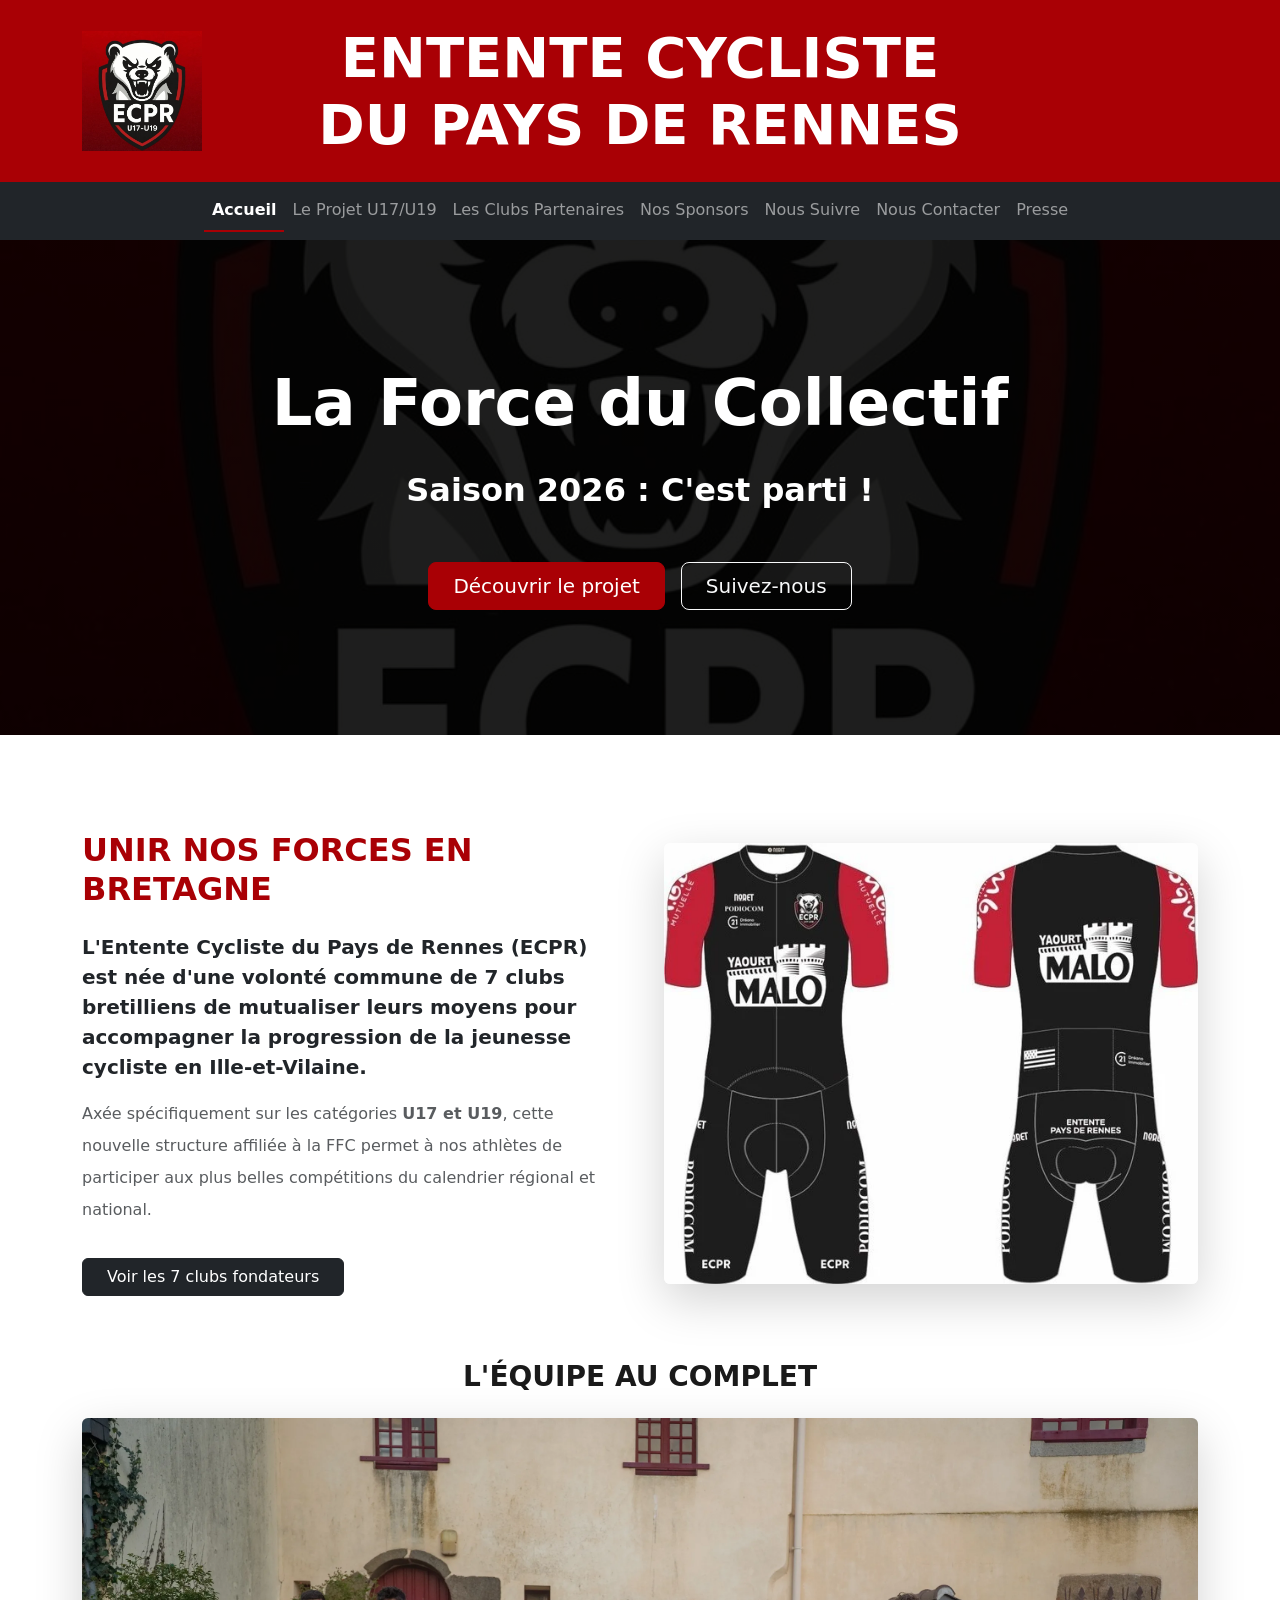
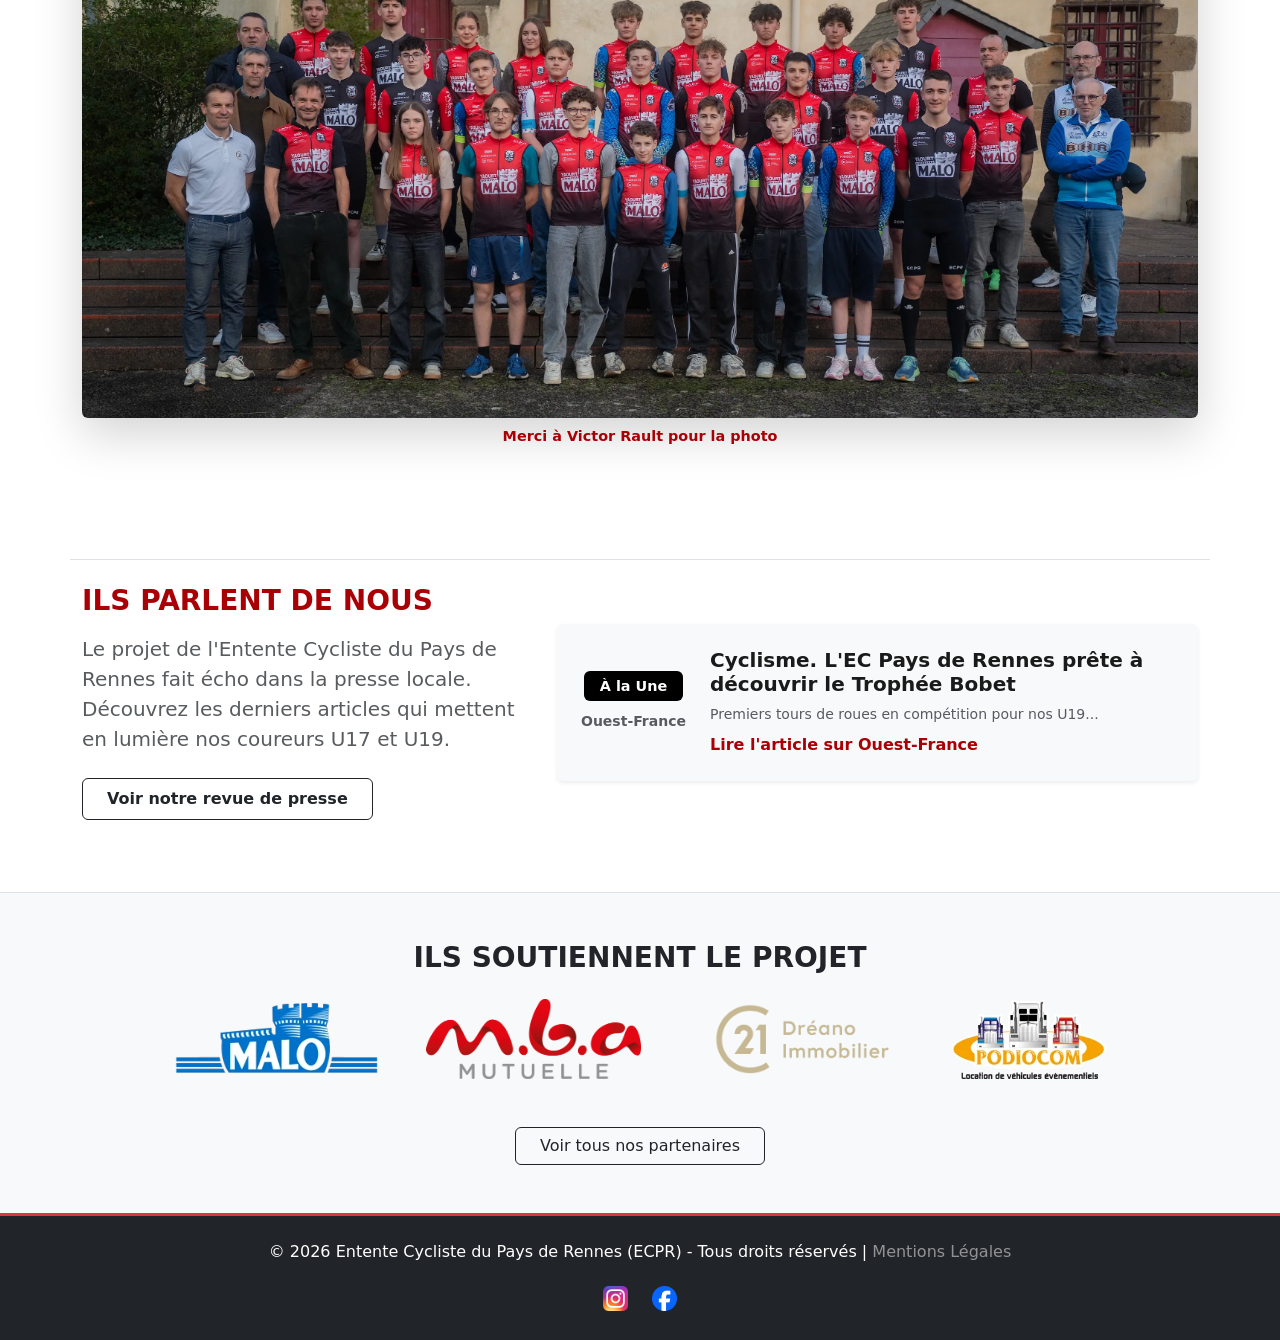
==== index.html @ f9a1a8a5 "Add files via upload" ====
<!DOCTYPE html>
<html lang="fr">
<head>
  <meta charset="UTF-8">
  <meta name="viewport" content="width=device-width, initial-scale=1.0">
  <meta name="description" content="Site officiel de l'Entente Cycliste du Pays de Rennes (ECPR). Découvrez notre projet sportif U17 et U19 réunissant 7 clubs d'Ille-et-Vilaine pour la compétition cycliste.">
  
  <meta property="og:title" content="ECPR - Entente Cycliste du Pays de Rennes">
  <meta property="og:description" content="Découvrez notre projet sportif U17 et U19 réunissant 7 clubs d'Ille-et-Vilaine pour la compétition cycliste au plus haut niveau.">
  <meta property="og:image" content="logos/logo_ecpr.webp">
  <meta property="og:url" content="https://jtilloy2.github.io/ecpr/">
  <meta property="og:type" content="website">

  <link rel="stylesheet" href="style.css">
  <title>ECPR - Entente Cycliste du Pays de Rennes</title>
  <link rel="icon" type="image/png" href="logos/logo_ecpr.webp">
  <link href="https://cdn.jsdelivr.net/npm/bootstrap@5.0.2/dist/css/bootstrap.min.css" rel="stylesheet">
  
  <style>
    .btn-danger { background-color: #a90005; border-color: #a90005; }
    .btn-danger:hover { background-color: #800004; border-color: #800004; }
    .text-ecpr-red { color: #a90005; }
    .hero-banner {
      background: linear-gradient(rgba(0, 0, 0, 0.7), rgba(0, 0, 0, 0.7)), url('logos/logo_ecpr.webp') center/cover no-repeat;
      background-color: #1a1a1a;
      padding: 120px 0;
    }
    .slogan-text { min-height: 40px; }
  </style>
</head>
<body>
  <header class="text-white p-4" style="background-color: #a90005;">
    <div class="d-flex justify-content-between align-items-center container">
      <div><img src="logos/logo_ecpr.webp" alt="Logo ECPR" style="height:120px;"></div>
      <div class="flex-grow-1 text-center">
        <h1 class="mb-0 display-4 fw-bold text-uppercase text-white">Entente Cycliste <br> du Pays de Rennes</h1>
      </div>
      <div style="width:120px;"></div>
    </div>
  </header>

  <nav class="navbar navbar-expand-lg navbar-dark bg-dark sticky-top">
    <div class="container">
      <button class="navbar-toggler" type="button" data-bs-toggle="collapse" data-bs-target="#navbarNav">
        <span class="navbar-toggler-icon"></span>
      </button>
      <div class="collapse navbar-collapse justify-content-center" id="navbarNav">
        <ul class="navbar-nav">
          <li class="nav-item"><a class="nav-link active" href="index.html">Accueil</a></li>
          <li class="nav-item"><a class="nav-link" href="projet.html">Le Projet U17/U19</a></li>
          <li class="nav-item"><a class="nav-link" href="clubs.html">Les Clubs Partenaires</a></li>
          <li class="nav-item"><a class="nav-link" href="nospartenaires.html">Nos Sponsors</a></li>
          <li class="nav-item"><a class="nav-link" href="noussuivre.html">Nous Suivre</a></li>
          <li class="nav-item"><a class="nav-link" href="nouscontacter.html">Nous Contacter</a></li>
          <li class="nav-item"><a class="nav-link" href="presse.html">Presse</a></li>
        </ul>
      </div>
    </div>
  </nav>

  <section class="hero-banner d-flex align-items-center justify-content-center text-center text-white">
    <div class="container">
      <h2 class="display-3 fw-bold mb-4">La Force du Collectif</h2>
      <p id="slogan" class="lead text-white fw-bold fs-2 slogan-text"></p>
      <div class="d-flex justify-content-center gap-3 mt-5 flex-wrap">
        <a href="projet.html" class="btn btn-danger btn-lg px-4 py-2">Découvrir le projet</a>
        <a href="noussuivre.html" class="btn btn-outline-light btn-lg px-4 py-2">Suivez-nous</a>
      </div>
    </div>
  </section>

  <section class="container my-5 bg-white py-5">
    <div class="row align-items-center g-5">
      <div class="col-md-6 px-4">
        <h2 class="mb-4 fw-bold text-uppercase" style="color: #a90005;">Unir nos forces en Bretagne</h2>
        <p class="lead text-dark fw-bold">
          L'Entente Cycliste du Pays de Rennes (ECPR) est née d'une volonté commune de 7 clubs bretilliens de mutualiser leurs moyens pour accompagner la progression de la jeunesse cycliste en Ille-et-Vilaine.
        </p>
        <p class="text-muted lh-lg">
          Axée spécifiquement sur les catégories <strong>U17 et U19</strong>, cette nouvelle structure affiliée à la FFC permet à nos athlètes de participer aux plus belles compétitions du calendrier régional et national.
        </p>
        <a href="clubs.html" class="btn btn-dark mt-3 px-4">Voir les 7 clubs fondateurs</a>
      </div>
      <div class="col-md-6 text-center">
        <img src="images/maillot_ecpr.webp" alt="Nouveau maillot cycliste ECPR 2026" class="img-fluid rounded shadow-lg" style="max-height: 450px;">
      </div>
    </div>

    <div class="row mt-5 pt-3">
      <div class="col-12 text-center">
        <h3 class="mb-4 fw-bold text-uppercase" style="color: #1a1a1a;">L'équipe au complet</h3>
        
        <img src="images/photo_equipe.webp" alt="Tous les coureurs de l'ECPR" class="img-fluid rounded shadow-lg" style="width: 100%; max-height: 600px; object-fit: cover; object-position: center top;">
        
        <p class="mt-2 text-muted" style="font-size: 0.9rem;">
          
          <a href="https://victorraultd0fb.myportfolio.com/" target="_blank" class="text-decoration-none fw-bold" style="color: #a90005;">
            Merci à Victor Rault pour la photo
          </a>
        </p>
      </div>
    </div>
  </section>

  <section class="container mb-5 py-4 border-top">
    <div class="row align-items-center g-4">
      
      <div class="col-md-5 text-center text-md-start">
        <h3 class="fw-bold text-uppercase mb-3" style="color: #a90005;">Ils parlent de nous</h3>
        <p class="lead text-muted mb-4">
          Le projet de l'Entente Cycliste du Pays de Rennes fait écho dans la presse locale. Découvrez les derniers articles qui mettent en lumière nos coureurs U17 et U19.
        </p>
        <a href="presse.html" class="btn btn-outline-dark px-4 py-2 fw-bold">Voir notre revue de presse</a>
      </div>

      <div class="col-md-7">
        <div class="card shadow-sm border-0 bg-light">
          <div class="card-body p-4 d-flex flex-column flex-md-row align-items-center gap-4">
            
            <div class="text-center flex-shrink-0">
              <span class="badge mb-2 px-3 py-2" style="background-color: #000; font-size: 0.9rem;">À la Une</span>
              <br>
              <span class="text-muted small fw-bold">Ouest-France</span>
            </div>
            
            <div>
              <h5 class="card-title fw-bold" style="color: #1a1a1a;">Cyclisme. L'EC Pays de Rennes prête à découvrir le Trophée Bobet</h5>
              <p class="card-text text-muted small mb-2">Premiers tours de roues en compétition pour nos U19...</p>
              <a href="https://www.ouest-france.fr/sport/cyclisme/cyclisme-lec-pays-de-rennes-prete-a-decouvrir-le-trophee-bobet-u19-96068bee-1c7a-11f1-8354-21bcba10414b" target="_blank" class="text-decoration-none fw-bold" style="color: #a90005;">Lire l'article sur Ouest-France</a>
            </div>

          </div>
        </div>
      </div>

    </div>
  </section>

  <section class="text-center p-5 bg-light border-top">
    <h3 class="fw-bold mb-4 text-uppercase">Ils soutiennent le projet</h3>
    <div class="d-flex justify-content-center align-items-center gap-5 flex-wrap">
      <a href="https://www.malo.fr/" target="_blank" title="Visiter le site de Malo"><img src="logos/yaourtmalo.webp" alt="Sponsor Malo" style="height: 80px; object-fit: contain;"></a>
      <a href="https://www.mbamutuelle.com/" target="_blank" title="Visiter le site de M.B.A Mutuelle"><img src="logos/MBA.webp" alt="Sponsor MBA Mutuelle" style="height: 80px; object-fit: contain;"></a>
      <a href="https://www.century21dreano.com/" target="_blank" title="Visiter le site de Century 21 Dréano Immobilier"><img src="logos/century21.webp" alt="Sponsor Century 21 Dréano Immobilier" style="height: 80px; object-fit: contain;"></a>
      <a href="https://www.podiocom.com/" target="_blank" title="Visiter le site de Podiocom"><img src="logos/podiocom.webp" alt="Sponsor Podiocom" style="height: 80px; object-fit: contain;"></a>
    </div>
    <div class="mt-5">
      <a href="nospartenaires.html" class="btn btn-outline-dark px-4">Voir tous nos partenaires</a>
    </div>
  </section>

  <footer class="bg-dark text-white text-center p-4 mt-auto border-top border-danger border-3">
    <p>&copy; 2026 Entente Cycliste du Pays de Rennes (ECPR) - Tous droits réservés | <a href="mentionslegales.html" class="text-white-50 text-decoration-none" style="transition: 0.3s;">Mentions Légales</a></p>
    <p class="fs-4 mb-0">
      <a href="https://www.instagram.com/ecpaysderennes" target="_blank" class="text-white mx-2 text-decoration-none"><img src="logos/logoinsta.webp" alt="Instagram ECPR" style="height:25px;"></a>
      <a href="https://www.facebook.com/profile.php?id=61585619027082" target="_blank" class="text-white mx-2 text-decoration-none"><img src="logos/logofa.webp" alt="Facebook ECPR" style="height:25px;"></a>
    </p>
  </footer>

  <script src="https://cdn.jsdelivr.net/npm/bootstrap@5.0.2/dist/js/bootstrap.bundle.min.js"></script>
  <script>
    document.addEventListener("DOMContentLoaded", function () {
      const currentPage = window.location.pathname.split("/").pop() || "index.html";
      document.querySelectorAll(".nav-link").forEach(link => {
        if (link.getAttribute("href") === currentPage) { link.classList.add("active"); } 
        else { link.classList.remove("active"); }
      });
    });
    const slogans = ["Saison 2026 : C'est parti !", "Entente U17 / U19", "Regrouper nos talents bretilliens"];
    let i = 0; const sloganEl = document.getElementById("slogan");
    function showSlogan(text) {
      sloganEl.style.opacity = 0;
      setTimeout(() => { sloganEl.textContent = text; sloganEl.style.transition = "opacity 0.5s"; sloganEl.style.opacity = 1; }, 300);
    }
    showSlogan(slogans[i]);
    setInterval(() => { i = (i + 1) % slogans.length; showSlogan(slogans[i]); }, 3500);
  </script>
</body>
</html>
---- style.css ----
/* =========================================
   STYLE CSS - ENTENTE CYCLISTE PAYS DE RENNES (ECPR)
   Couleurs principales : Rouge (#a90005) et Noir/Gris Foncé (#1a1a1a)
   ========================================= */

/* === SLOGAN & ANIMATIONS === */
#slogan {
  opacity: 0;
  transition: opacity 1s ease-in-out;
  font-size: 2rem;
  font-weight: bold;
}

#slogan.show {
  opacity: 1;
}

#carouselText {
  opacity: 1;
  transition: opacity 0.5s ease-in-out;
}

#carouselText.fade-out {
  opacity: 0;
}

.text-shadow {
  text-shadow: 2px 2px 6px rgba(0, 0, 0, 0.8);
}

/* === HERO BANNER (Accueil) === */
.hero-banner {
  background: url("logos/logo_ecpr.webp") center/cover no-repeat;
  background-color: #1a1a1a; /* Fond noir par défaut si l'image ne charge pas */
  height: 55vh;
  position: relative;
}

.hero-banner::before {
  content: '';
  position: absolute;
  top: 0;
  left: 0;
  width: 100%;
  height: 100%;
  background-color: rgba(0, 0, 0, 0.6); /* Assombri un peu plus pour faire ressortir le texte blanc */
  z-index: 1;
}

.hero-banner > * {
  position: relative;
  z-index: 2;
}

.hero-banner h1,
.hero-banner h2,
.hero-banner div,
.hero-banner p {
  color: white !important;
}

/* === NAVBAR === */
.nav-link.active {
  font-weight: bold;
  border-bottom: 2px solid #a90005; /* Soulignement rouge ECPR pour la page active */
  color: #fff !important;
}

/* Menu secondaire (si utilisé plus tard) */
.navbarSection {
  background-color: #1a1a1a; /* Remplacement du bleu par du gris très foncé */
  border-radius: 10px;
  max-width: 900px;
  margin: 20px auto;
  padding: 5px 20px;
}

/* === BOUTONS === */
.btn-lg {
  transition: transform 0.2s, box-shadow 0.2s;
}

.btn-lg:hover {
  transform: scale(1.05);
  box-shadow: 0 0 10px rgba(0, 0, 0, 0.3);
}

/* Remplacement du bouton primaire (anciennement bleu) par du Noir/Gris foncé */
.btn-primary {
  background-color: #1a1a1a;
  border: none;
  color: white;
}

.btn-primary:hover {
  background-color: #333333;
  color: white;
}

/* Bouton rouge ECPR */
.btn-danger {
  background-color: #a90005 !important;
  border-color: #a90005 !important;
}

.btn-danger:hover {
  background-color: #b71c1c !important; /* Rouge plus foncé au survol */
  border-color: #b71c1c !important;
}

/* Bouton spécifique pour les partenaires */
.btn-partner {
  margin-top: 40px;
  background-color: #a90005; /* Rouge ECPR */
  color: #fff;
  font-weight: bold;
  padding: 12px 25px;
  border-radius: 8px;
  transition: background 0.3s ease;
  text-decoration: none;
  display: inline-block;
}

.btn-partner:hover {
  background-color: #b71c1c; /* Rouge foncé */
  color: #fff;
}

/* === CARTES (Sections, Sponsors, etc.) === */
.card {
  border: none;
  box-shadow: 0 4px 12px rgba(0, 0, 0, 0.1);
  transition: transform 0.2s ease, box-shadow 0.2s ease;
  border-radius: 10px;
}

.card:hover {
  transform: translateY(-5px);
  box-shadow: 0 8px 20px rgba(0, 0, 0, 0.2);
}

.card-img-top {
  height: 220px;
  object-fit: cover;
  border-top-left-radius: 10px;
  border-top-right-radius: 10px;
}

.card-title {
  font-weight: 700;
  color: #1a1a1a; /* Texte des titres en sombre */
}

/* === ALBUM PHOTO === */
.album {
  display: flex;
  flex-wrap: wrap;
  gap: 20px;
  justify-content: center;
}

.album-item {
  position: relative;
  border-radius: 8px;
  overflow: hidden;
  box-shadow: 0 4px 12px rgba(0, 0, 0, 0.3);
  margin: 0;
  padding: 0;
  display: flex;
  flex-direction: column;
}

.album-item img {
  width: 100%;
  height: 280px;
  object-fit: cover;
  display: block;
}

.album-item p {
  margin: 5px 0 0 0;
  text-align: center;
  font-weight: bold;
  font-size: 1.1rem;
}

.album-item.small { width: 250px; }
.album-item.medium { width: 400px; }
.album-item.large { width: 550px; }

/* === SECTION SUIVI / SOCIAL === */
.social-btn {
  font-size: 1.2rem;
  padding: 12px 20px;
  border-radius: 50px;
  transition: 0.3s;
}

.social-btn:hover {
  transform: scale(1.05);
}

.social-grid img {
  object-fit: cover;
  height: 200px;
  width: 100%;
  border-radius: 12px;
}

/* === STRUCTURE & CONTAINERS === */
.container-limitee {
  max-width: 600px;
  margin: 0 auto;
}

/* === CARROUSEL === */
.carousel-item img {
  height: 650px;
  object-fit: contain;
  width: 100%;
  display: block;
}

/* === RESPONSIVE === */
@media (max-width: 768px) {
  .carousel-item img {
    height: 250px;
  }
}

/* === LIGHTBOX / MODAL IMAGES === */
.modal-img {
  display: none;
  position: fixed;
  z-index: 9999;
  padding-top: 60px;
  left: 0;
  top: 0;
  width: 100%;
  height: 100%;
  background-color: rgba(0, 0, 0, 0.9);
  text-align: center;
}

.modal-img-content {
  max-width: 80%;
  max-height: 80%;
  margin: auto;
  margin-top: 40px;
  border-radius: 8px;
  display: block;
}

.modal-img-close,
.modal-prev,
.modal-next {
  position: absolute;
  top: 50%;
  color: #fff;
  font-size: 40px;
  font-weight: bold;
  cursor: pointer;
  user-select: none;
  transition: 0.3s;
}

.modal-img-close {
  top: 20px;
  right: 35px;
  font-size: 45px;
}

.modal-prev {
  left: 20px;
  transform: translateY(-50%);
}

.modal-next {
  right: 20px;
  transform: translateY(-50%);
}

.modal-prev:hover,
.modal-next:hover,
.modal-img-close:hover {
  color: #a90005; /* Rouge au survol au lieu du gris */
}

.modal-caption {
  margin-top: 15px;
  color: #f1f1f1;
  font-size: 18px;
  text-align: center;
}

/* === DOSSIERS ALBUMS (breadcrumb & icônes) === */
.folder-icon-container {
  text-align: center;
  padding: 15px;
  border: 1px solid #dee2e6;
  border-radius: 8px;
  transition: all 0.2s;
  cursor: pointer;
  min-height: 150px;
  display: flex;
  flex-direction: column;
  justify-content: center;
  align-items: center;
}

.folder-icon-container:hover {
  background-color: #f8f9fa;
  border-color: #a90005; /* Bordure rouge ECPR au survol */
  box-shadow: 0 0 10px rgba(211, 47, 47, 0.2); /* Ombre rouge légère */
}

.folder-icon-container i {
  font-size: 4rem;
  color: #1a1a1a; /* Icône de dossier noire */
  margin-bottom: 10px;
}

.folder-label {
  font-weight: bold;
  color: #333;
}

.breadcrumb-item a {
  color: #a90005; /* Liens du fil d'ariane en rouge ECPR */
  font-weight: bold;
  text-decoration: none;
  transition: color 0.2s;
}

.breadcrumb-item a:hover {
  color: #1a1a1a; /* Devient noir au survol */
}

.breadcrumb-item.active {
  color: #6c757d;
}
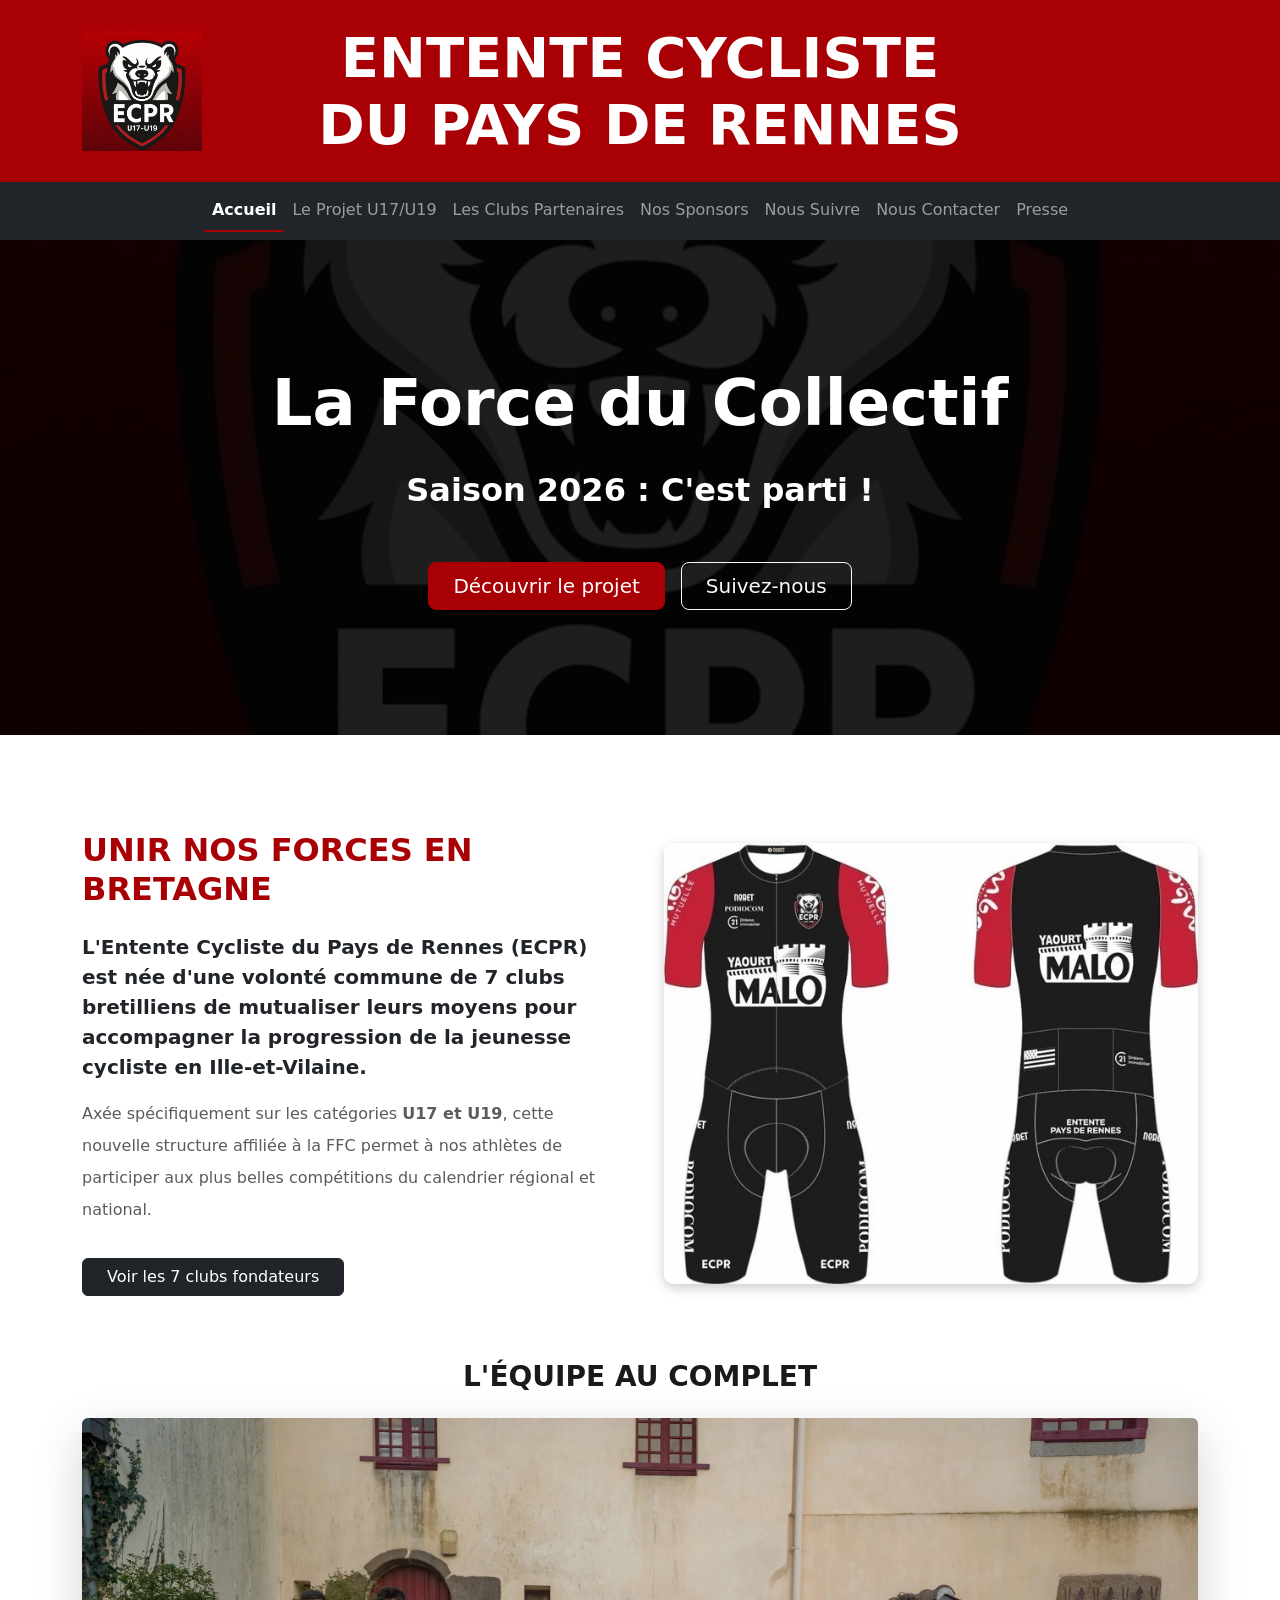
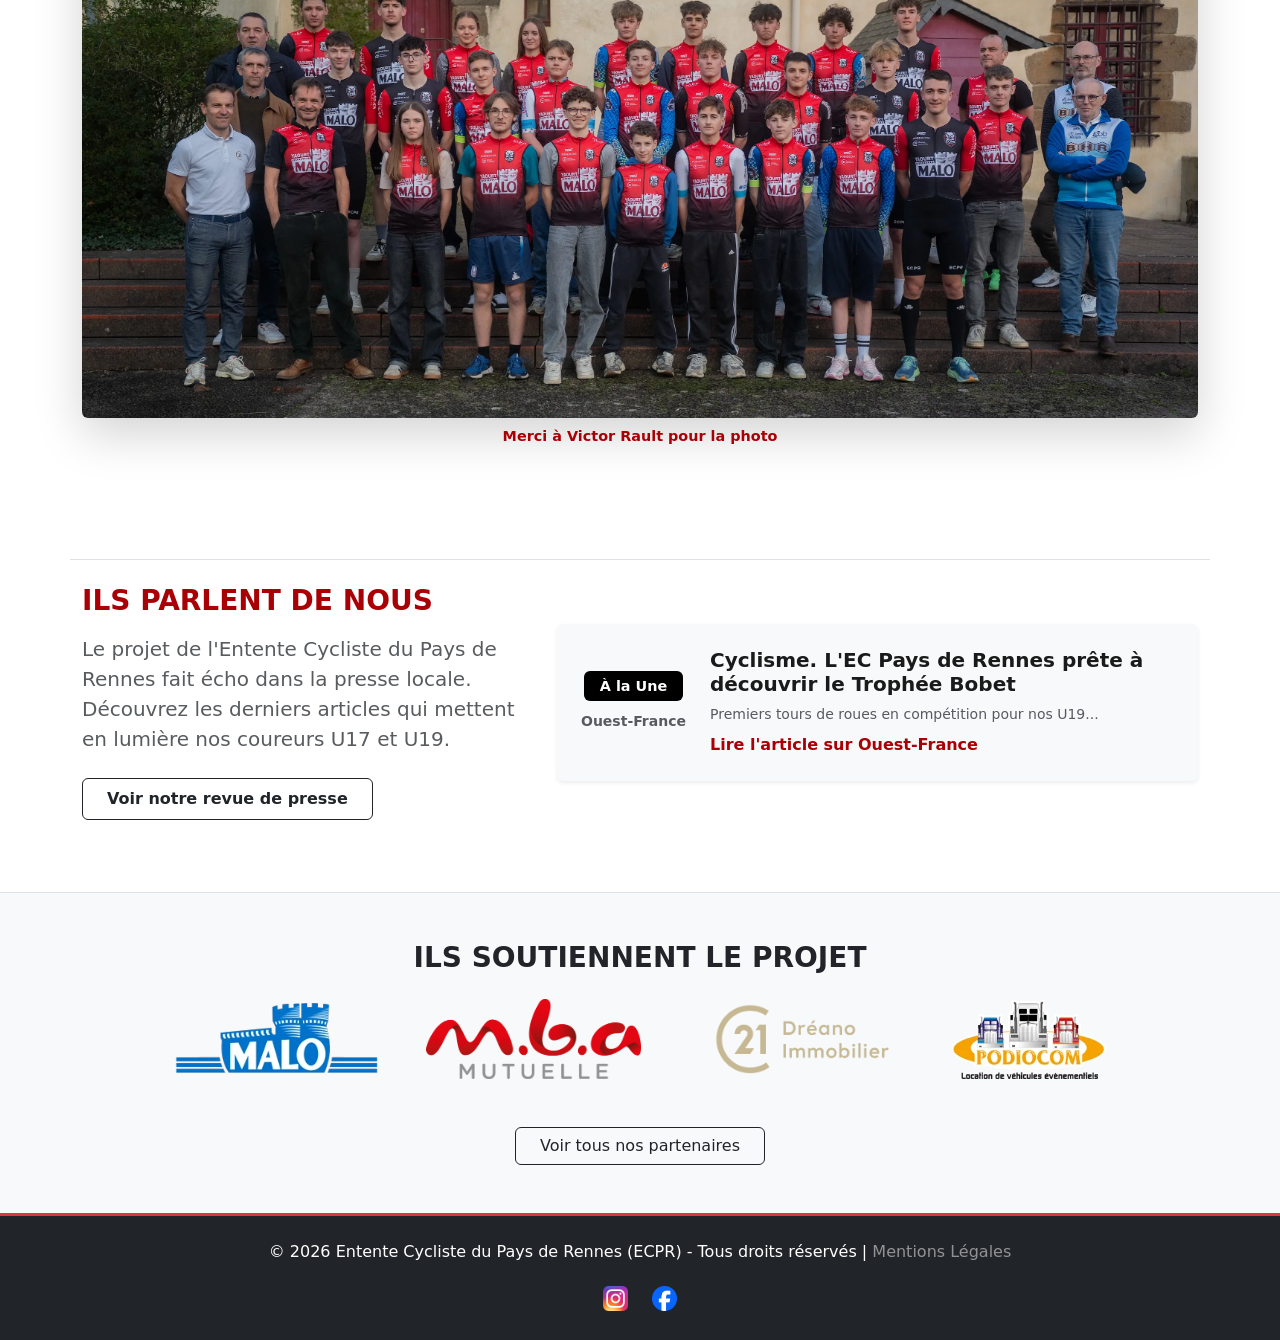
==== commit a7c30e6c: "Add files via upload" ====
--- a/index.html
+++ b/index.html
@@ -26,6 +26,16 @@
       padding: 120px 0;
     }
     .slogan-text { min-height: 40px; }
+    
+    /* L'EFFET DE ZOOM EXACT DE L'US VERN */
+    .visibilite-img {
+      border-radius: 10px;
+      box-shadow: 0 4px 12px rgba(0, 0, 0, 0.2);
+      transition: transform 0.3s ease;
+    }
+    .visibilite-img:hover {
+      transform: scale(1.03); /* Léger zoom comme sur l'US Vern */
+    }
   </style>
 </head>
 <body>
@@ -82,7 +92,7 @@
         <a href="clubs.html" class="btn btn-dark mt-3 px-4">Voir les 7 clubs fondateurs</a>
       </div>
       <div class="col-md-6 text-center">
-        <img src="images/maillot_ecpr.webp" alt="Nouveau maillot cycliste ECPR 2026" class="img-fluid rounded shadow-lg" style="max-height: 450px;">
+        <img src="images/maillot_ecpr.webp" alt="Nouveau maillot cycliste ECPR 2026" class="img-fluid visibilite-img" style="max-height: 450px;">
       </div>
     </div>
 
@@ -93,7 +103,6 @@
         <img src="images/photo_equipe.webp" alt="Tous les coureurs de l'ECPR" class="img-fluid rounded shadow-lg" style="width: 100%; max-height: 600px; object-fit: cover; object-position: center top;">
         
         <p class="mt-2 text-muted" style="font-size: 0.9rem;">
-          
           <a href="https://victorraultd0fb.myportfolio.com/" target="_blank" class="text-decoration-none fw-bold" style="color: #a90005;">
             Merci à Victor Rault pour la photo
           </a>
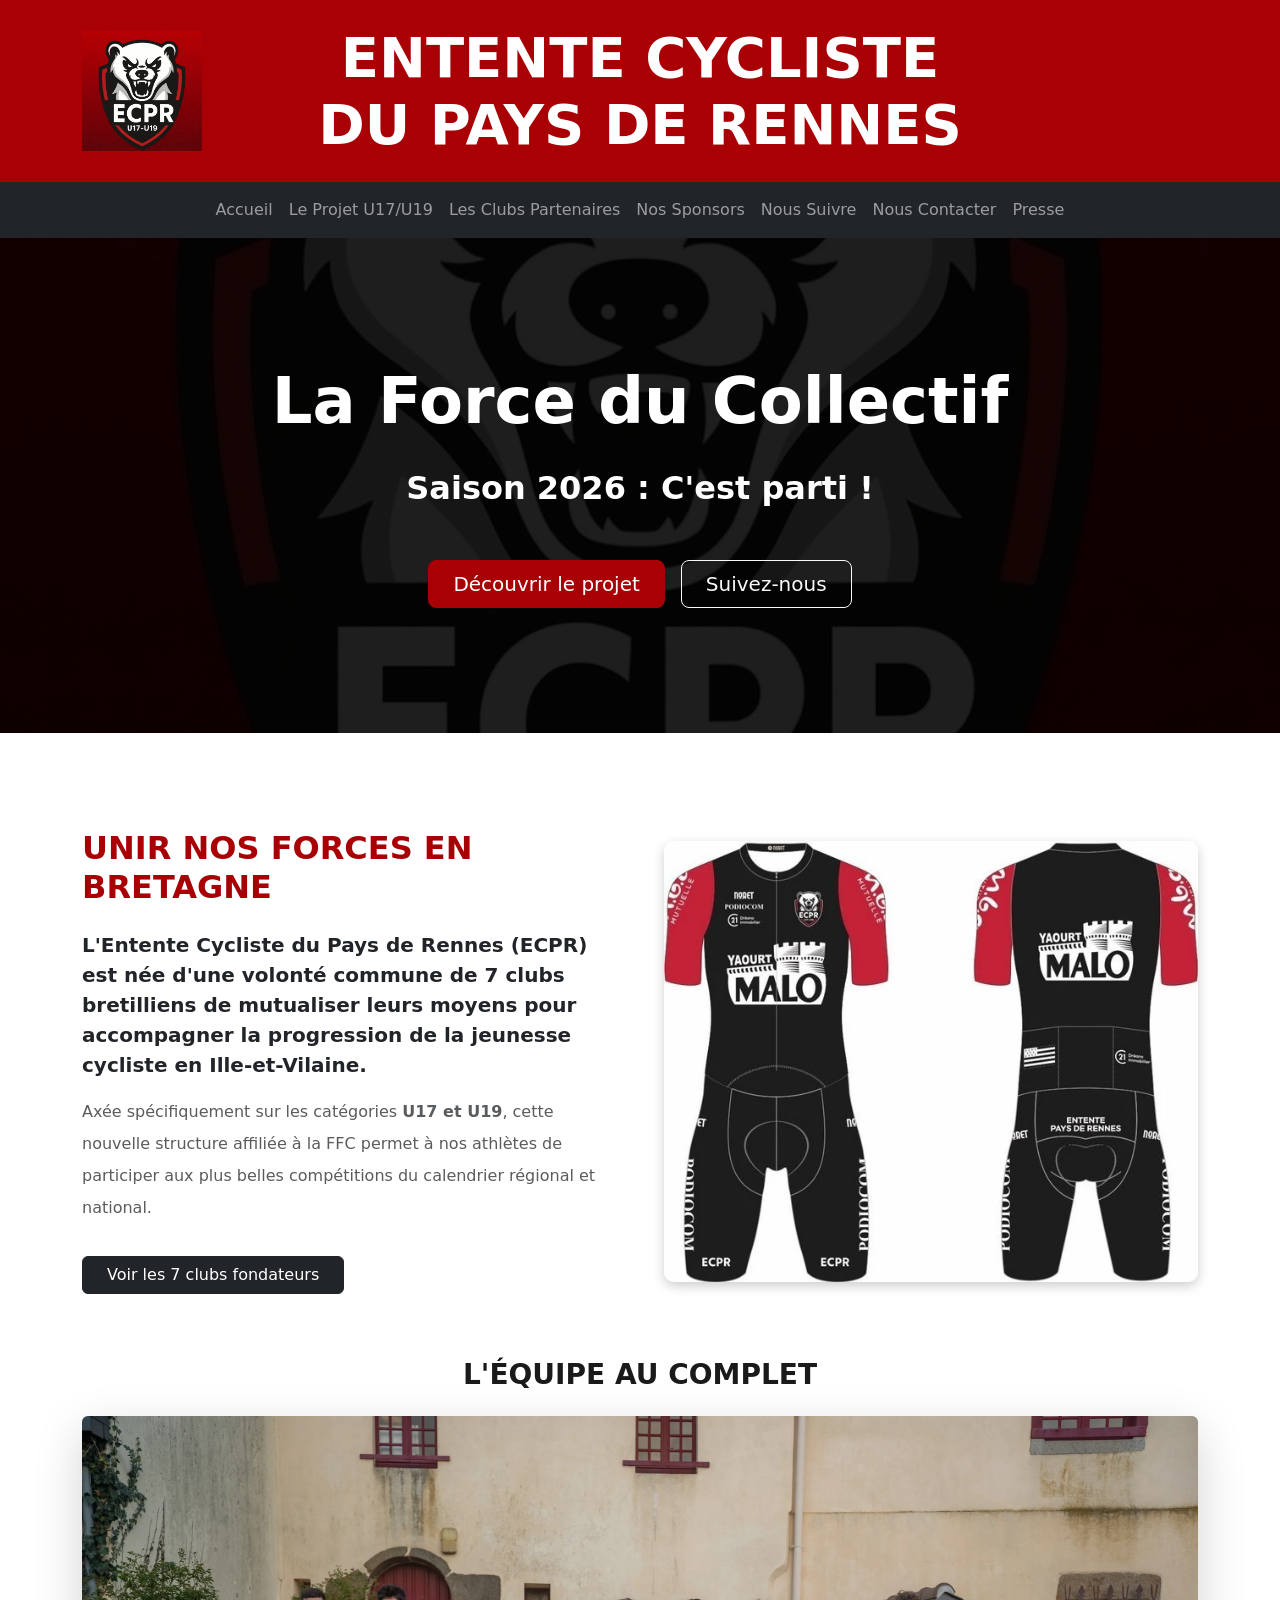
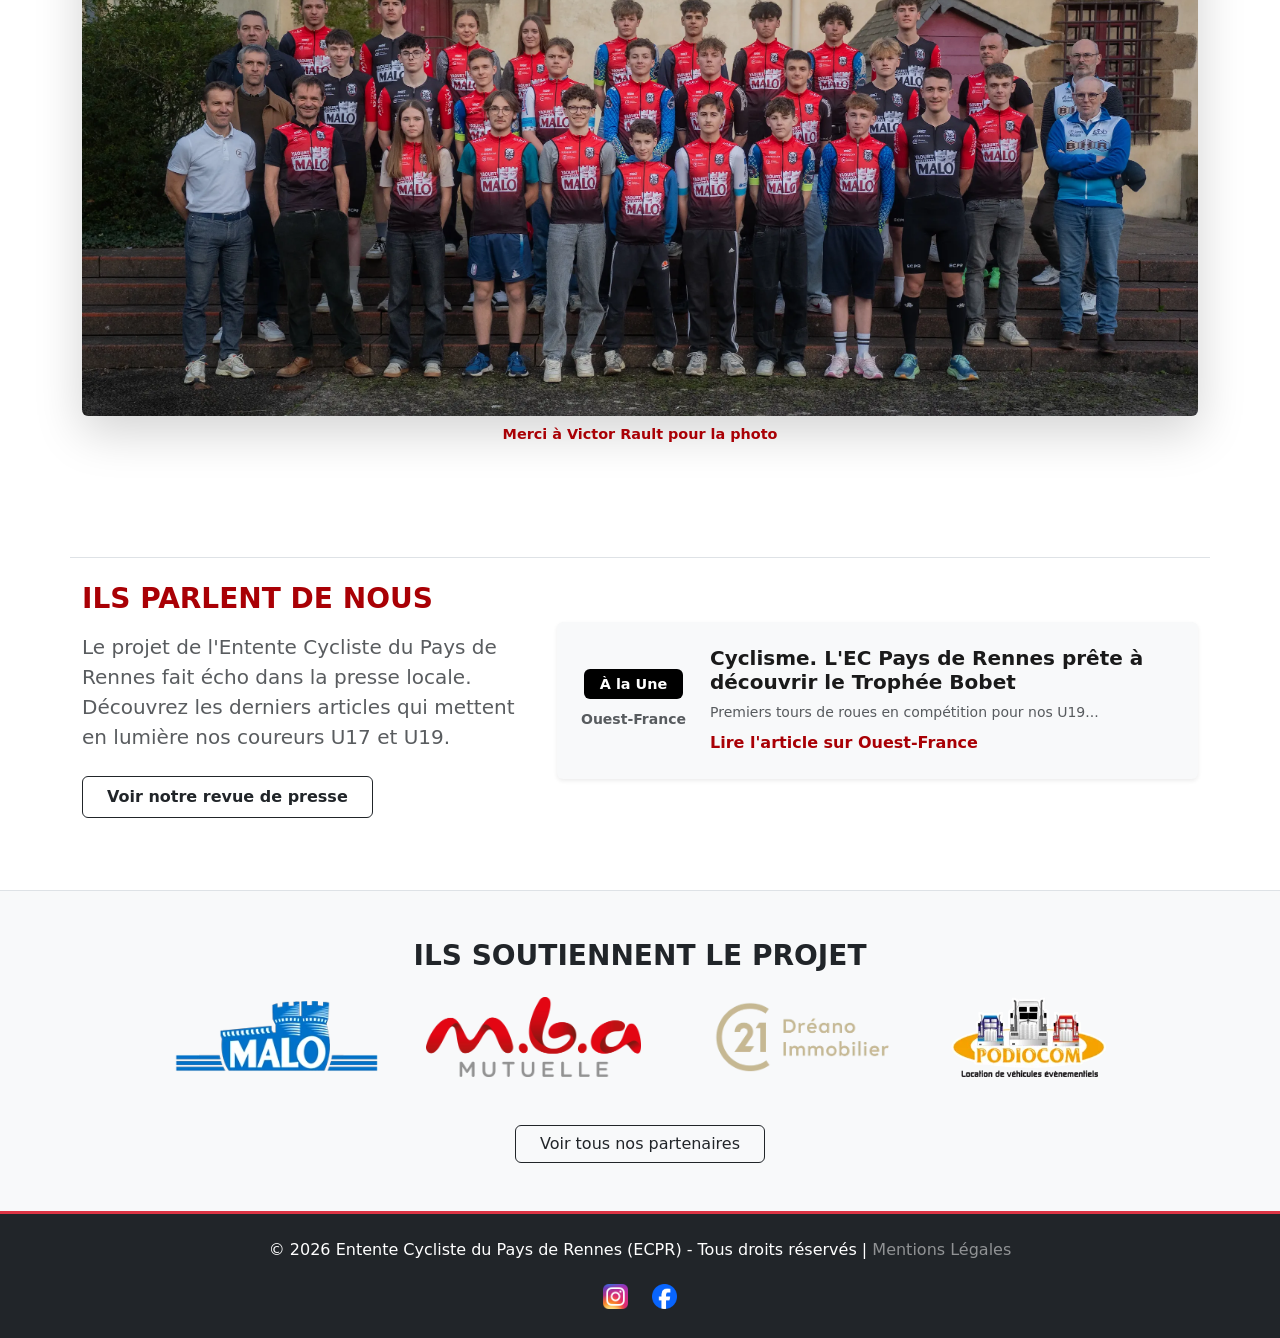
==== commit b606e52a: "Add files via upload" ====
--- a/index.html
+++ b/index.html
@@ -8,7 +8,7 @@
   <meta property="og:title" content="ECPR - Entente Cycliste du Pays de Rennes">
   <meta property="og:description" content="Découvrez notre projet sportif U17 et U19 réunissant 7 clubs d'Ille-et-Vilaine pour la compétition cycliste au plus haut niveau.">
   <meta property="og:image" content="logos/logo_ecpr.webp">
-  <meta property="og:url" content="https://jtilloy2.github.io/ecpr/">
+  <meta property="og:url" content="https://entente-cycliste-rennes.fr/">
   <meta property="og:type" content="website">
 
   <link rel="stylesheet" href="style.css">
@@ -56,13 +56,13 @@
       </button>
       <div class="collapse navbar-collapse justify-content-center" id="navbarNav">
         <ul class="navbar-nav">
-          <li class="nav-item"><a class="nav-link active" href="index.html">Accueil</a></li>
-          <li class="nav-item"><a class="nav-link" href="projet.html">Le Projet U17/U19</a></li>
-          <li class="nav-item"><a class="nav-link" href="clubs.html">Les Clubs Partenaires</a></li>
-          <li class="nav-item"><a class="nav-link" href="nospartenaires.html">Nos Sponsors</a></li>
-          <li class="nav-item"><a class="nav-link" href="noussuivre.html">Nous Suivre</a></li>
-          <li class="nav-item"><a class="nav-link" href="nouscontacter.html">Nous Contacter</a></li>
-          <li class="nav-item"><a class="nav-link" href="presse.html">Presse</a></li>
+          <li class="nav-item"><a class="nav-link active" href="index">Accueil</a></li>
+          <li class="nav-item"><a class="nav-link" href="projet">Le Projet U17/U19</a></li>
+          <li class="nav-item"><a class="nav-link" href="clubs">Les Clubs Partenaires</a></li>
+          <li class="nav-item"><a class="nav-link" href="nospartenaires">Nos Sponsors</a></li>
+          <li class="nav-item"><a class="nav-link" href="noussuivre">Nous Suivre</a></li>
+          <li class="nav-item"><a class="nav-link" href="nouscontacter">Nous Contacter</a></li>
+          <li class="nav-item"><a class="nav-link" href="presse">Presse</a></li>
         </ul>
       </div>
     </div>
@@ -73,8 +73,8 @@
       <h2 class="display-3 fw-bold mb-4">La Force du Collectif</h2>
       <p id="slogan" class="lead text-white fw-bold fs-2 slogan-text"></p>
       <div class="d-flex justify-content-center gap-3 mt-5 flex-wrap">
-        <a href="projet.html" class="btn btn-danger btn-lg px-4 py-2">Découvrir le projet</a>
-        <a href="noussuivre.html" class="btn btn-outline-light btn-lg px-4 py-2">Suivez-nous</a>
+        <a href="projet" class="btn btn-danger btn-lg px-4 py-2">Découvrir le projet</a>
+        <a href="noussuivre" class="btn btn-outline-light btn-lg px-4 py-2">Suivez-nous</a>
       </div>
     </div>
   </section>
@@ -89,7 +89,7 @@
         <p class="text-muted lh-lg">
           Axée spécifiquement sur les catégories <strong>U17 et U19</strong>, cette nouvelle structure affiliée à la FFC permet à nos athlètes de participer aux plus belles compétitions du calendrier régional et national.
         </p>
-        <a href="clubs.html" class="btn btn-dark mt-3 px-4">Voir les 7 clubs fondateurs</a>
+        <a href="clubs" class="btn btn-dark mt-3 px-4">Voir les 7 clubs fondateurs</a>
       </div>
       <div class="col-md-6 text-center">
         <img src="images/maillot_ecpr.webp" alt="Nouveau maillot cycliste ECPR 2026" class="img-fluid visibilite-img" style="max-height: 450px;">
@@ -119,7 +119,7 @@
         <p class="lead text-muted mb-4">
           Le projet de l'Entente Cycliste du Pays de Rennes fait écho dans la presse locale. Découvrez les derniers articles qui mettent en lumière nos coureurs U17 et U19.
         </p>
-        <a href="presse.html" class="btn btn-outline-dark px-4 py-2 fw-bold">Voir notre revue de presse</a>
+        <a href="presse" class="btn btn-outline-dark px-4 py-2 fw-bold">Voir notre revue de presse</a>
       </div>
 
       <div class="col-md-7">
@@ -154,12 +154,12 @@
       <a href="https://www.podiocom.com/" target="_blank" title="Visiter le site de Podiocom"><img src="logos/podiocom.webp" alt="Sponsor Podiocom" style="height: 80px; object-fit: contain;"></a>
     </div>
     <div class="mt-5">
-      <a href="nospartenaires.html" class="btn btn-outline-dark px-4">Voir tous nos partenaires</a>
+      <a href="nospartenaires" class="btn btn-outline-dark px-4">Voir tous nos partenaires</a>
     </div>
   </section>
 
   <footer class="bg-dark text-white text-center p-4 mt-auto border-top border-danger border-3">
-    <p>&copy; 2026 Entente Cycliste du Pays de Rennes (ECPR) - Tous droits réservés | <a href="mentionslegales.html" class="text-white-50 text-decoration-none" style="transition: 0.3s;">Mentions Légales</a></p>
+    <p>&copy; 2026 Entente Cycliste du Pays de Rennes (ECPR) - Tous droits réservés | <a href="mentionslegales" class="text-white-50 text-decoration-none" style="transition: 0.3s;">Mentions Légales</a></p>
     <p class="fs-4 mb-0">
       <a href="https://www.instagram.com/ecpaysderennes" target="_blank" class="text-white mx-2 text-decoration-none"><img src="logos/logoinsta.webp" alt="Instagram ECPR" style="height:25px;"></a>
       <a href="https://www.facebook.com/profile.php?id=61585619027082" target="_blank" class="text-white mx-2 text-decoration-none"><img src="logos/logofa.webp" alt="Facebook ECPR" style="height:25px;"></a>
@@ -169,7 +169,7 @@
   <script src="https://cdn.jsdelivr.net/npm/bootstrap@5.0.2/dist/js/bootstrap.bundle.min.js"></script>
   <script>
     document.addEventListener("DOMContentLoaded", function () {
-      const currentPage = window.location.pathname.split("/").pop() || "index.html";
+      const currentPage = window.location.pathname.split("/").pop() || "index";
       document.querySelectorAll(".nav-link").forEach(link => {
         if (link.getAttribute("href") === currentPage) { link.classList.add("active"); } 
         else { link.classList.remove("active"); }
--- a/style.css
+++ b/style.css
@@ -338,4 +338,8 @@
 
 .breadcrumb-item.active {
   color: #6c757d;
+}
+
+.visibilite-img:hover {
+  transform: scale(1.03); /* Un zoom très léger, pas 1.05 comme j'avais mis */
 }
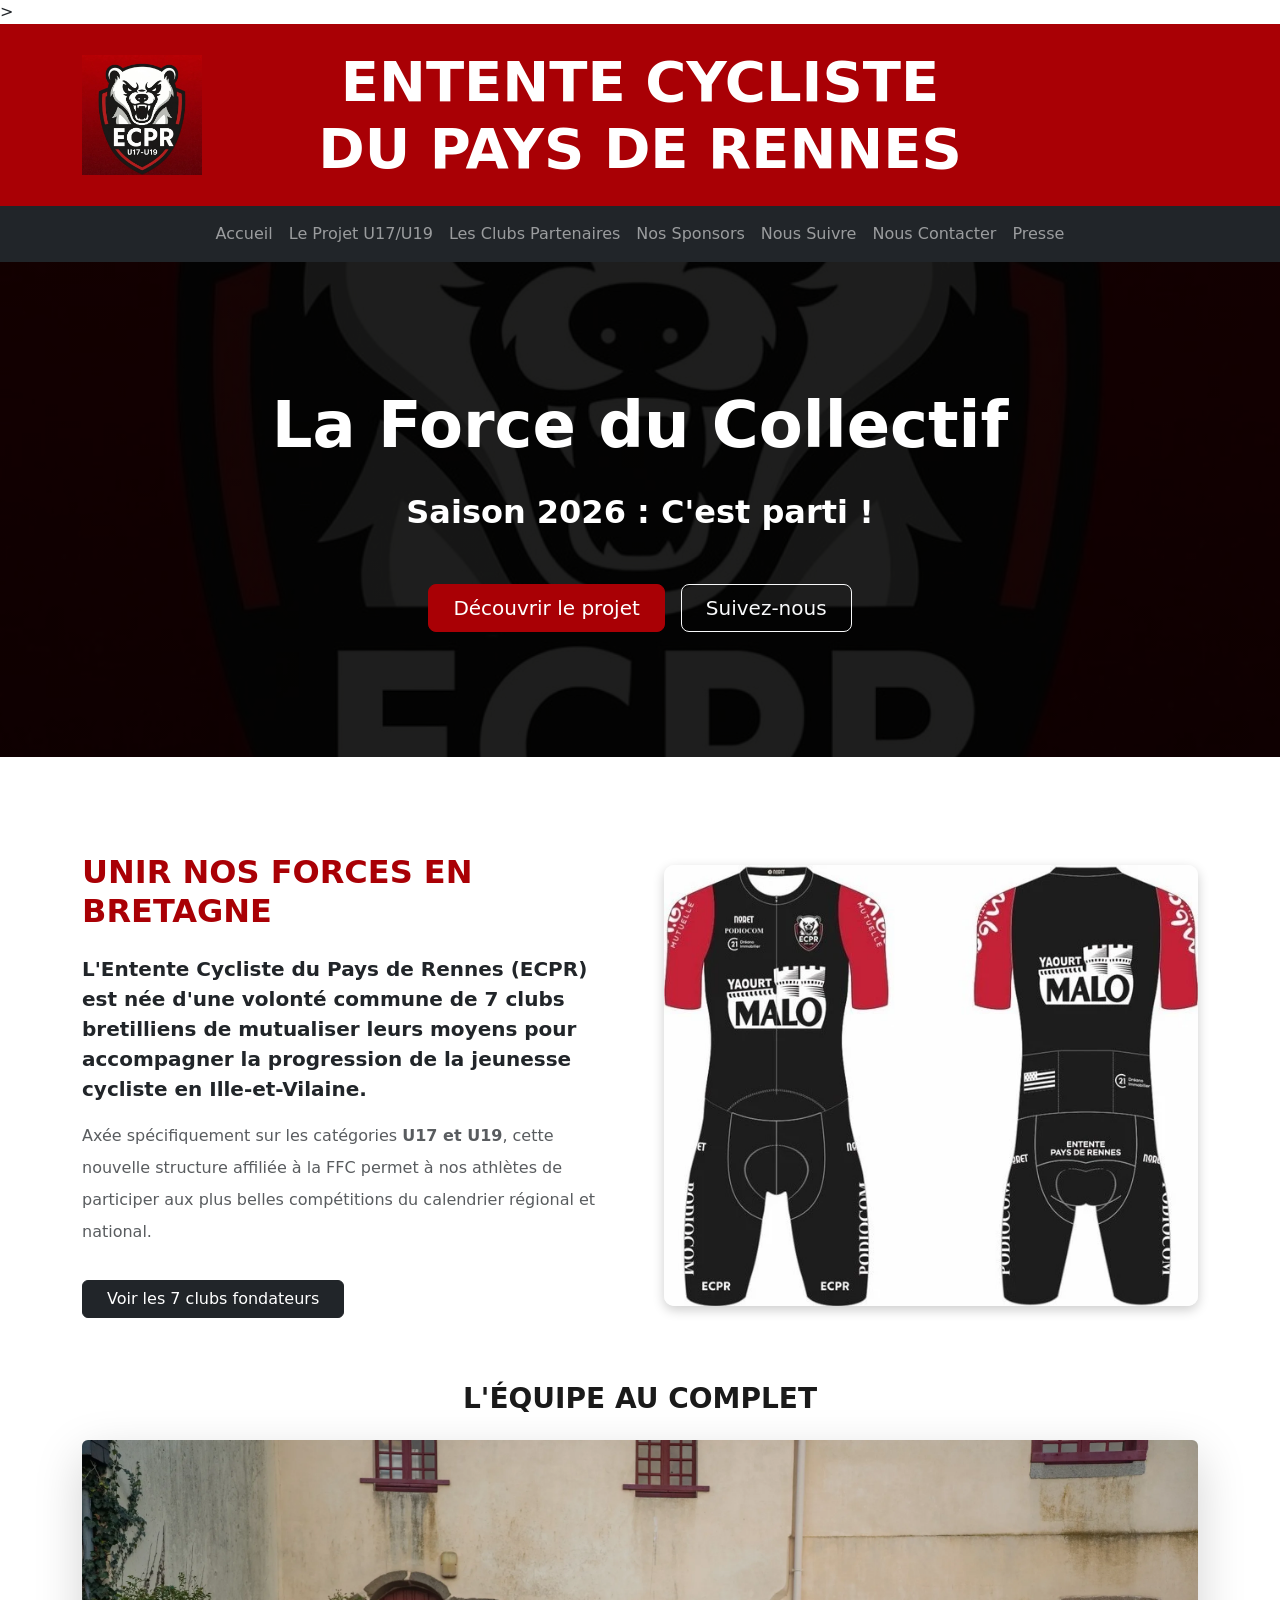
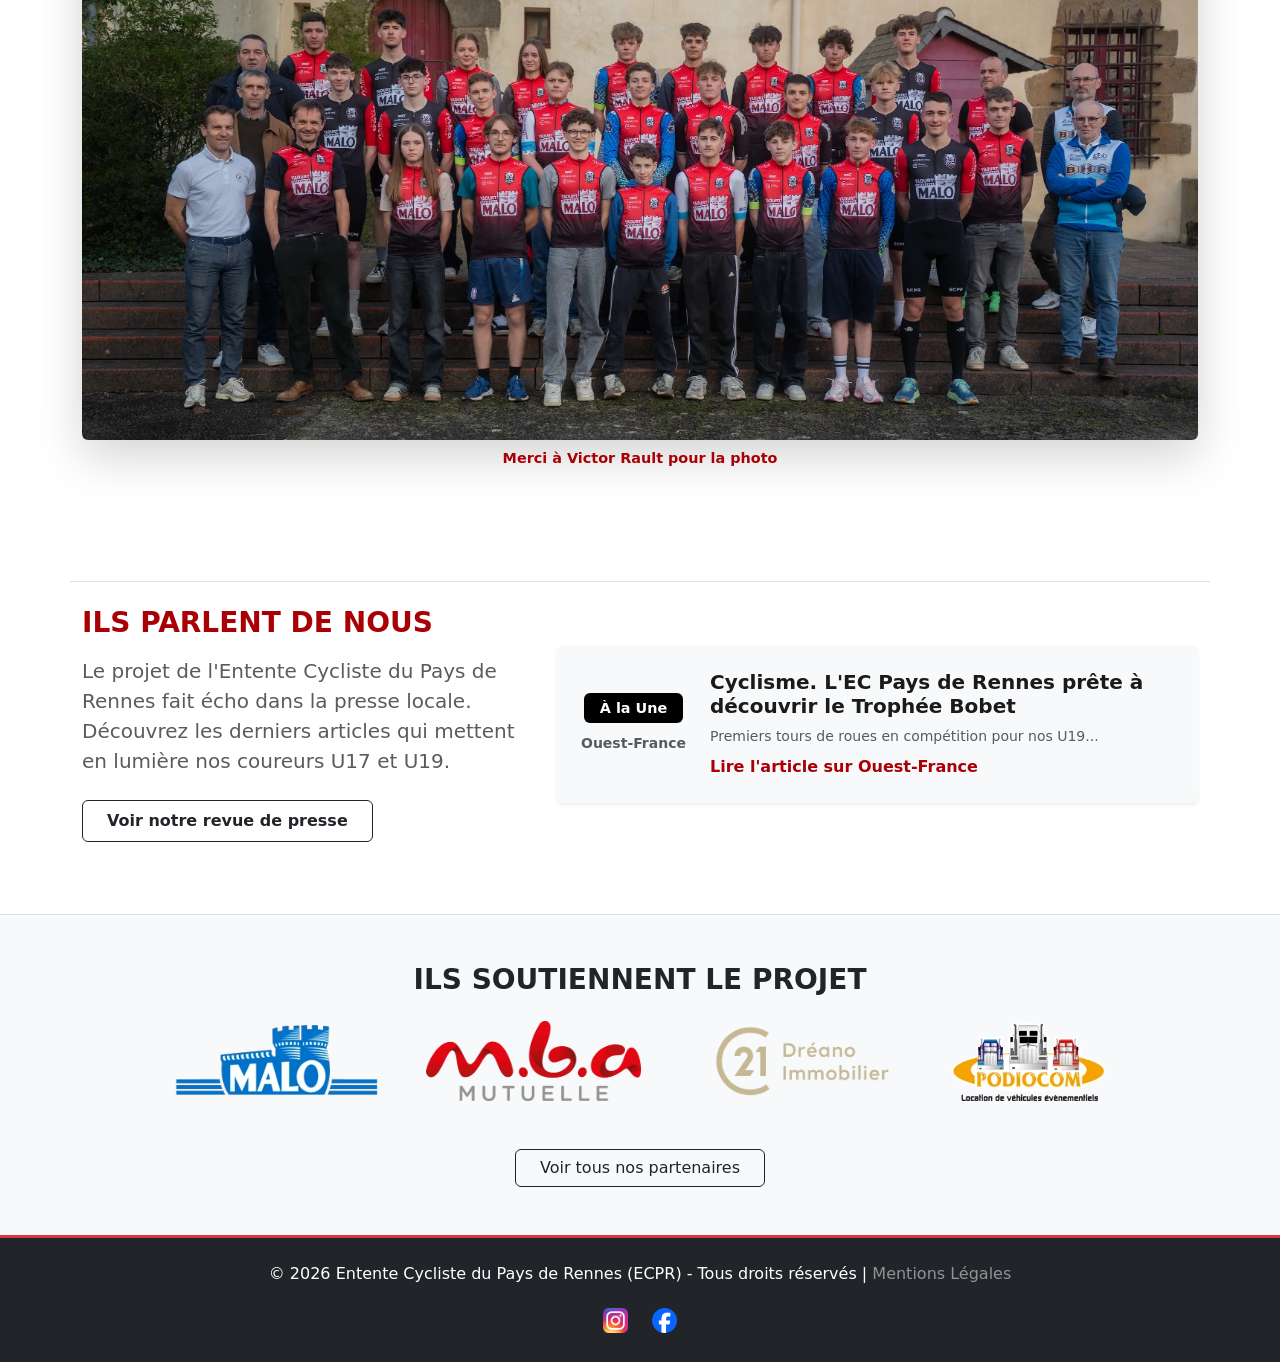
==== commit abf3c76b: "Add files via upload" ====
--- a/index.html
+++ b/index.html
@@ -7,13 +7,13 @@
   
   <meta property="og:title" content="ECPR - Entente Cycliste du Pays de Rennes">
   <meta property="og:description" content="Découvrez notre projet sportif U17 et U19 réunissant 7 clubs d'Ille-et-Vilaine pour la compétition cycliste au plus haut niveau.">
-  <meta property="og:image" content="logos/logo_ecpr.webp">
+  <meta property="og:image" content="https://ecprennes35.github.io/entente-cycliste-rennes/logos/logo_ecpr.webp">
   <meta property="og:url" content="https://entente-cycliste-rennes.fr/">
   <meta property="og:type" content="website">
 
   <link rel="stylesheet" href="style.css">
   <title>ECPR - Entente Cycliste du Pays de Rennes</title>
-  <link rel="icon" type="image/png" href="logos/logo_ecpr.webp">
+  <link rel="icon" type="image/webp" href="logos/logo_ecpr.webp">>
   <link href="https://cdn.jsdelivr.net/npm/bootstrap@5.0.2/dist/css/bootstrap.min.css" rel="stylesheet">
   
   <style>
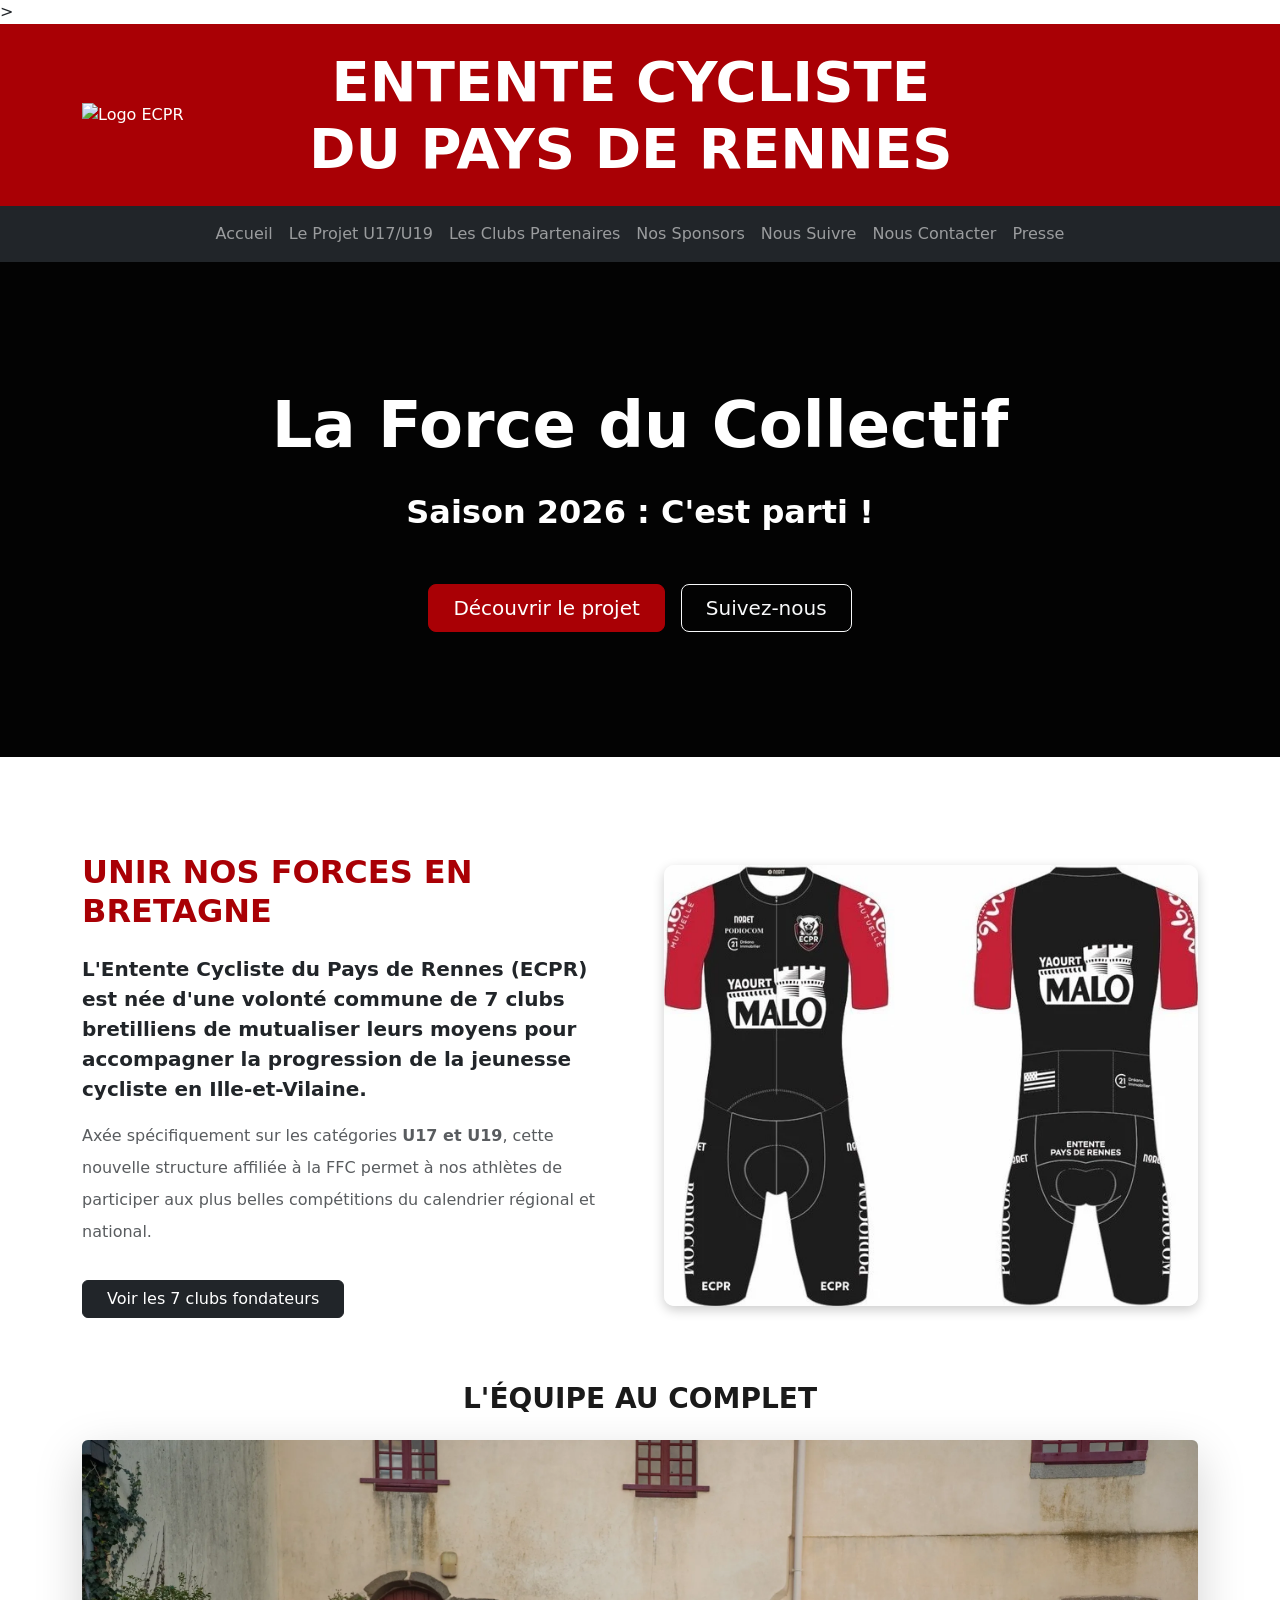
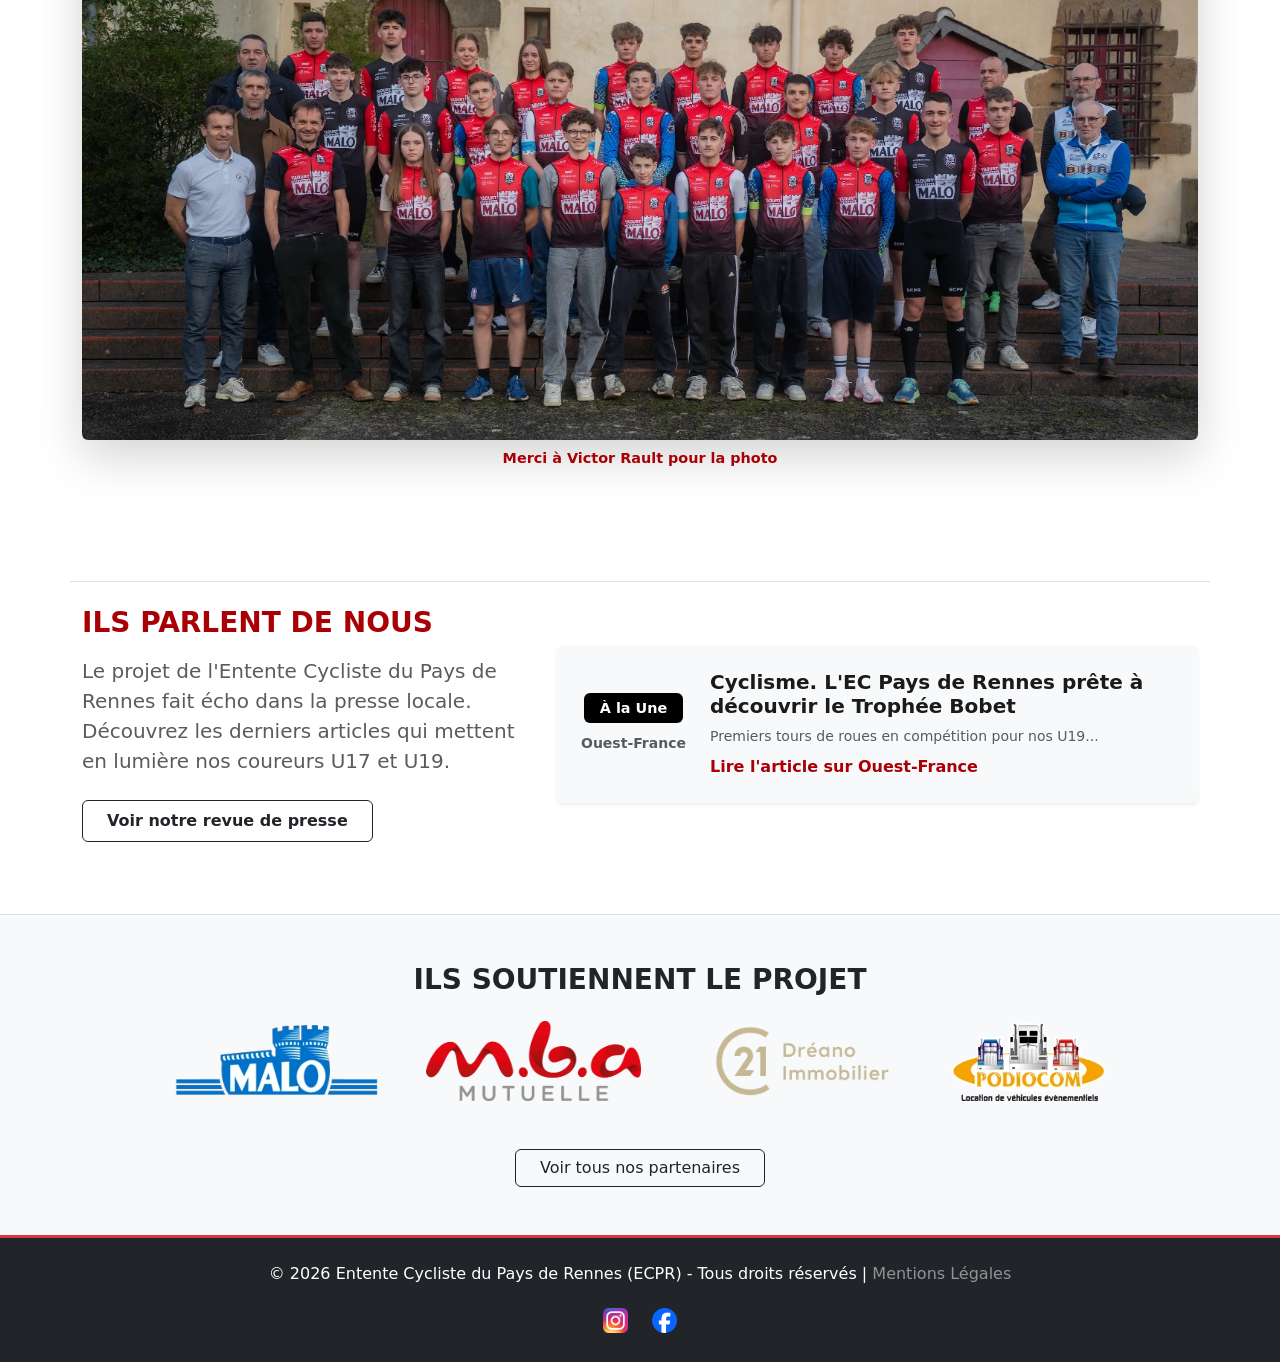
==== commit fa53c306: "Add files via upload" ====
--- a/index.html
+++ b/index.html
@@ -7,13 +7,13 @@
   
   <meta property="og:title" content="ECPR - Entente Cycliste du Pays de Rennes">
   <meta property="og:description" content="Découvrez notre projet sportif U17 et U19 réunissant 7 clubs d'Ille-et-Vilaine pour la compétition cycliste au plus haut niveau.">
-  <meta property="og:image" content="https://ecprennes35.github.io/entente-cycliste-rennes/logos/logo_ecpr.webp">
+  <meta property="og:image" content="https://ecprennes35.github.io/entente-cycliste-rennes/logos/logo_ecpr.png">
   <meta property="og:url" content="https://entente-cycliste-rennes.fr/">
   <meta property="og:type" content="website">
 
   <link rel="stylesheet" href="style.css">
   <title>ECPR - Entente Cycliste du Pays de Rennes</title>
-  <link rel="icon" type="image/webp" href="logos/logo_ecpr.webp">>
+  <link rel="icon" type="image/webp" href="logos/logo_ecpr.png">>
   <link href="https://cdn.jsdelivr.net/npm/bootstrap@5.0.2/dist/css/bootstrap.min.css" rel="stylesheet">
   
   <style>
@@ -21,7 +21,7 @@
     .btn-danger:hover { background-color: #800004; border-color: #800004; }
     .text-ecpr-red { color: #a90005; }
     .hero-banner {
-      background: linear-gradient(rgba(0, 0, 0, 0.7), rgba(0, 0, 0, 0.7)), url('logos/logo_ecpr.webp') center/cover no-repeat;
+      background: linear-gradient(rgba(0, 0, 0, 0.7), rgba(0, 0, 0, 0.7)), url('logos/logo_ecpr.png') center/cover no-repeat;
       background-color: #1a1a1a;
       padding: 120px 0;
     }
@@ -41,7 +41,7 @@
 <body>
   <header class="text-white p-4" style="background-color: #a90005;">
     <div class="d-flex justify-content-between align-items-center container">
-      <div><img src="logos/logo_ecpr.webp" alt="Logo ECPR" style="height:120px;"></div>
+      <div><img src="logos/logo_ecpr.png" alt="Logo ECPR" style="height:120px;"></div>
       <div class="flex-grow-1 text-center">
         <h1 class="mb-0 display-4 fw-bold text-uppercase text-white">Entente Cycliste <br> du Pays de Rennes</h1>
       </div>
--- a/style.css
+++ b/style.css
@@ -30,7 +30,7 @@
 
 /* === HERO BANNER (Accueil) === */
 .hero-banner {
-  background: url("logos/logo_ecpr.webp") center/cover no-repeat;
+  background: url("logos/logo_ecpr.png") center/cover no-repeat;
   background-color: #1a1a1a; /* Fond noir par défaut si l'image ne charge pas */
   height: 55vh;
   position: relative;
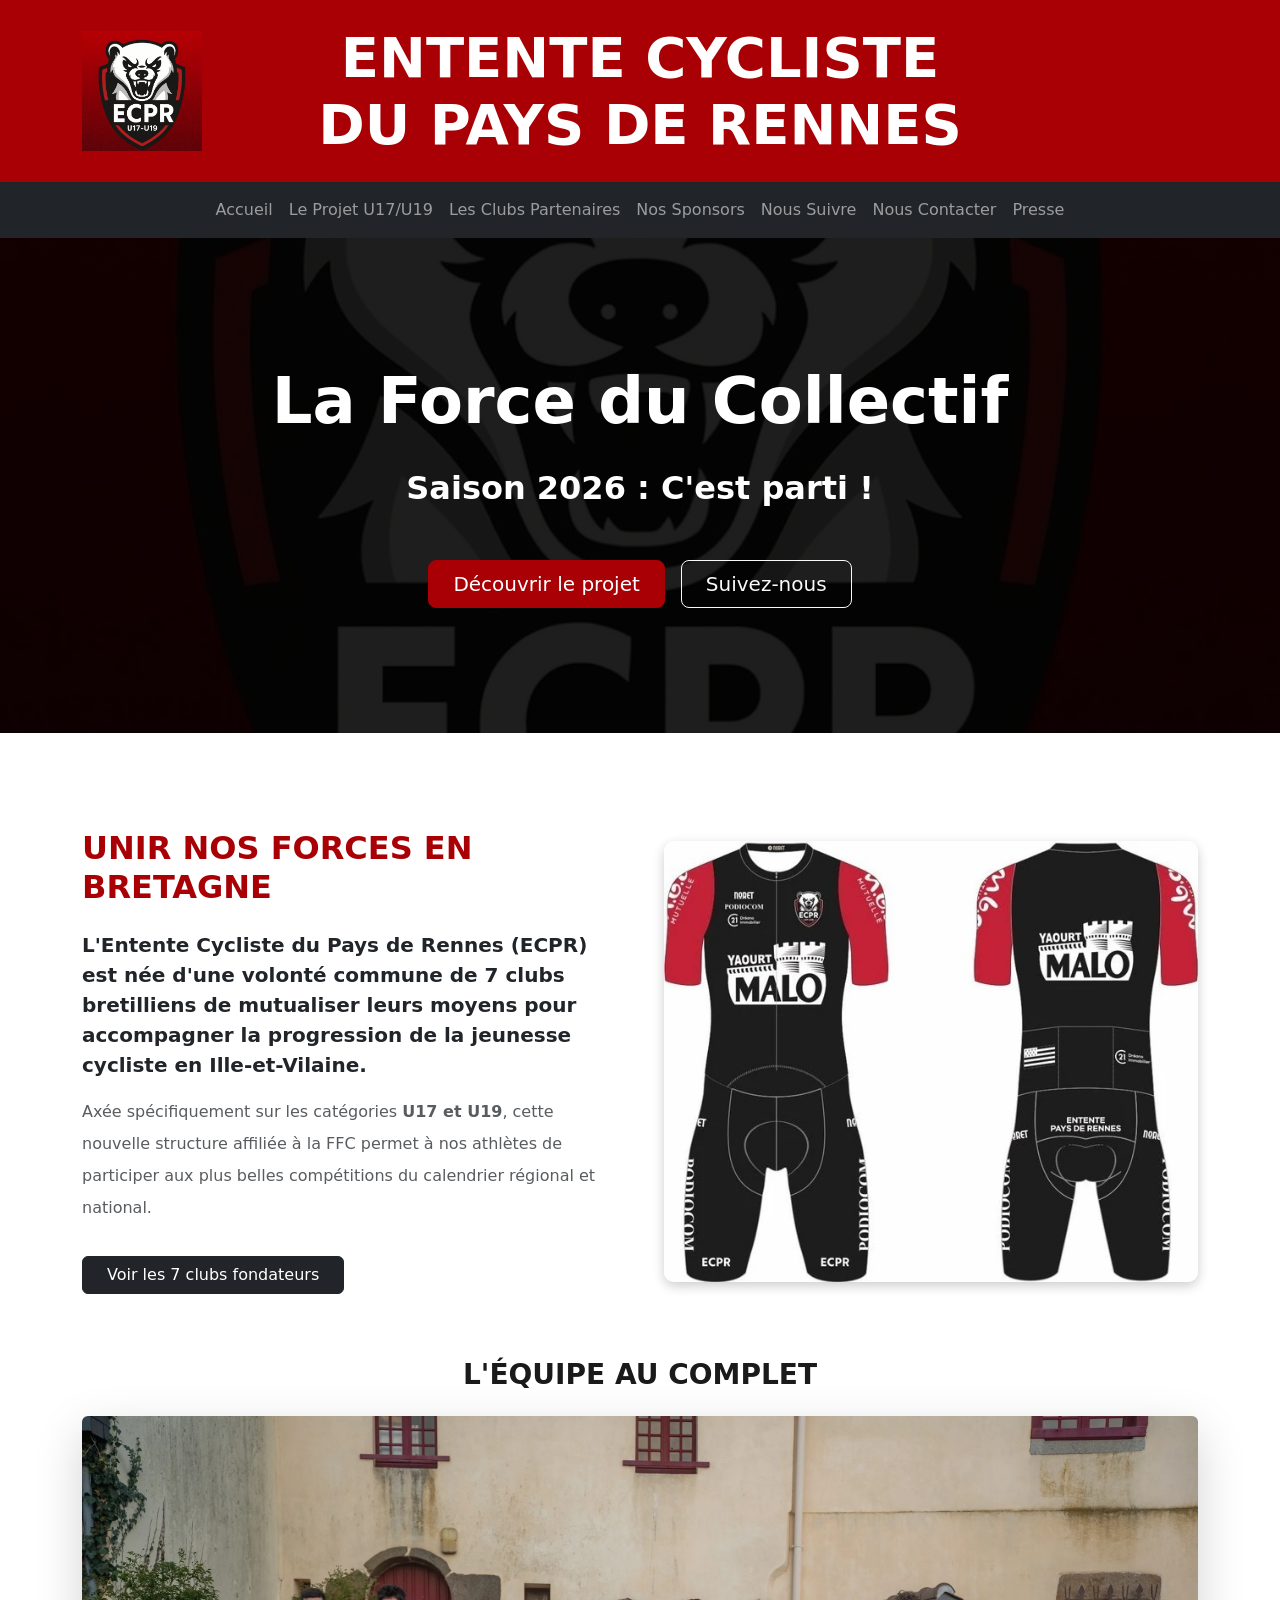
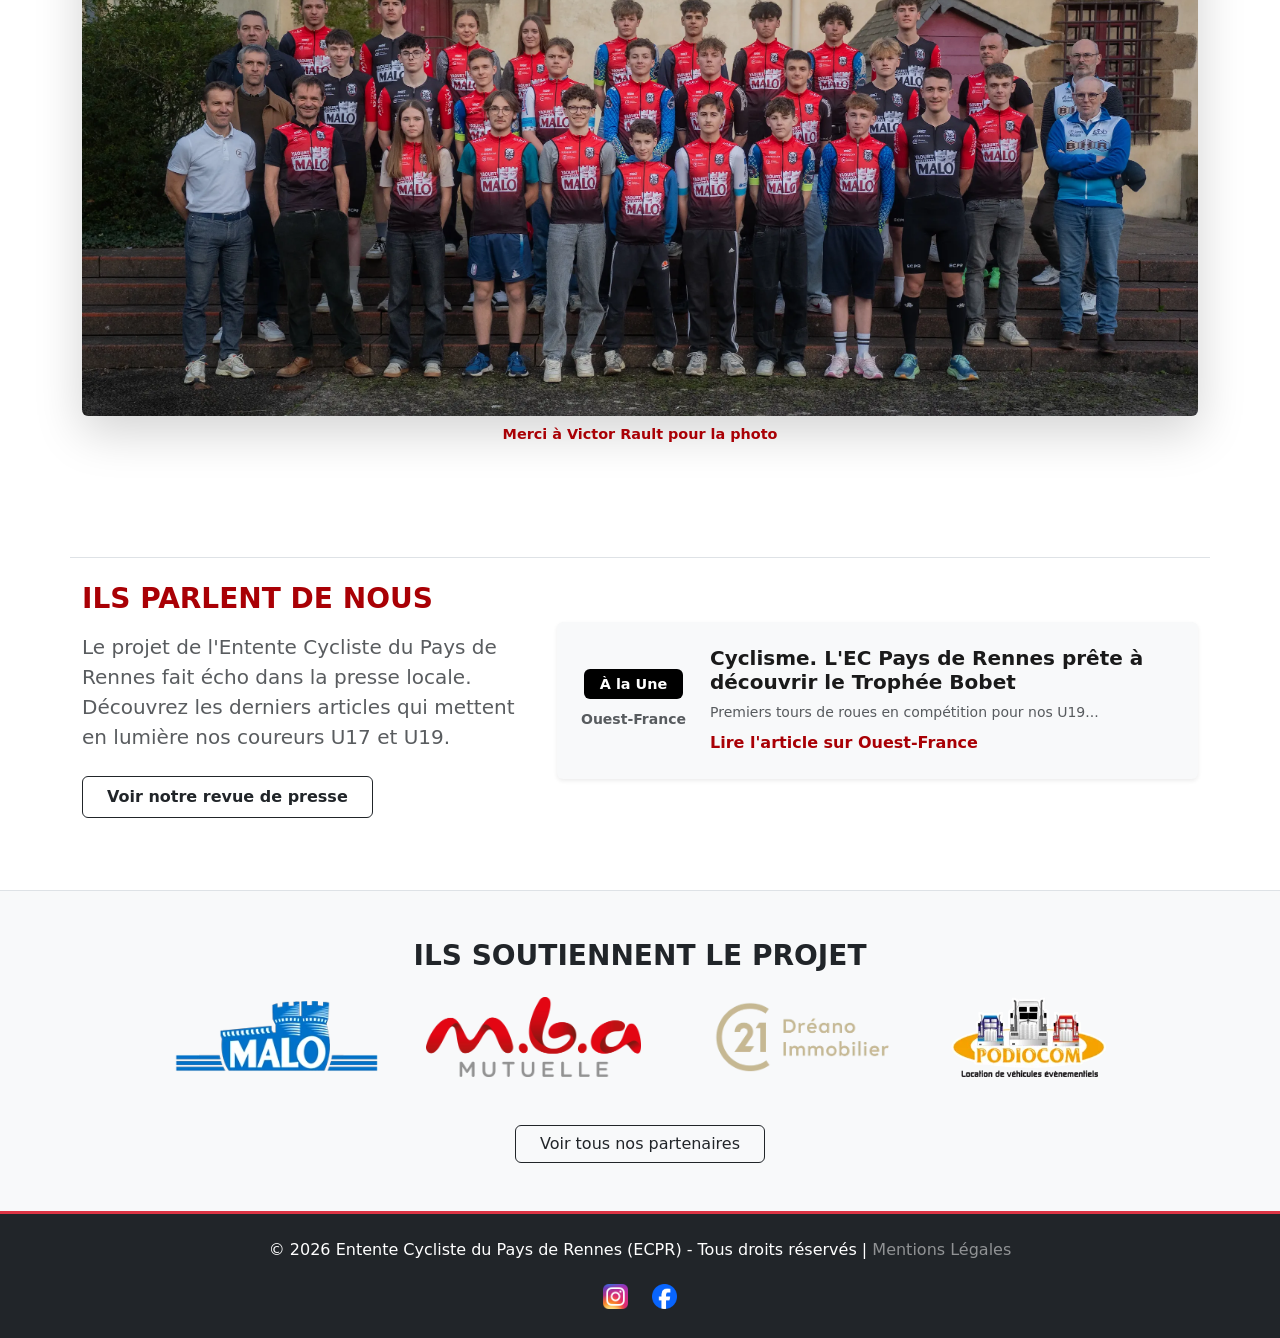
==== commit 45c3f839: "Add files via upload" ====
--- a/index.html
+++ b/index.html
@@ -13,7 +13,7 @@
 
   <link rel="stylesheet" href="style.css">
   <title>ECPR - Entente Cycliste du Pays de Rennes</title>
-  <link rel="icon" type="image/webp" href="logos/logo_ecpr.png">>
+  <link rel="icon" type="image/webp" href="logos/logo_ecpr.png">
   <link href="https://cdn.jsdelivr.net/npm/bootstrap@5.0.2/dist/css/bootstrap.min.css" rel="stylesheet">
   
   <style>
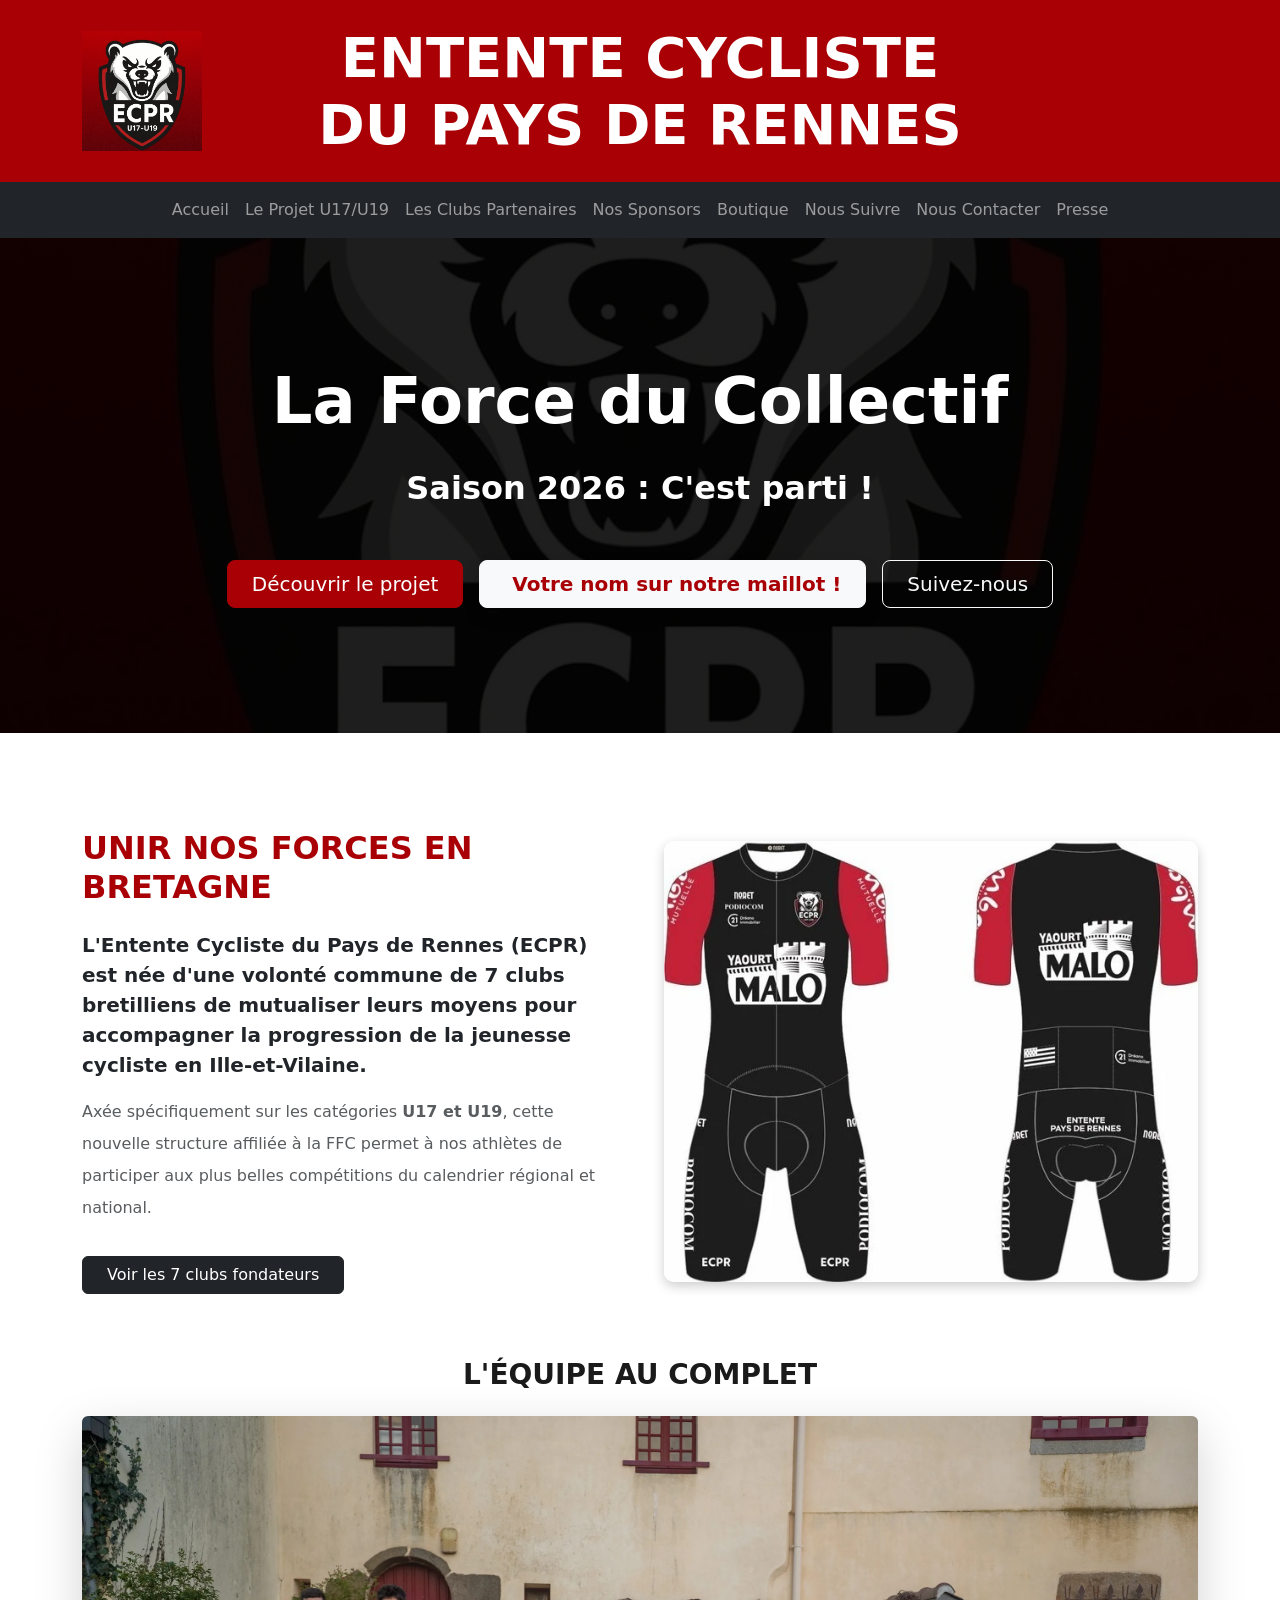
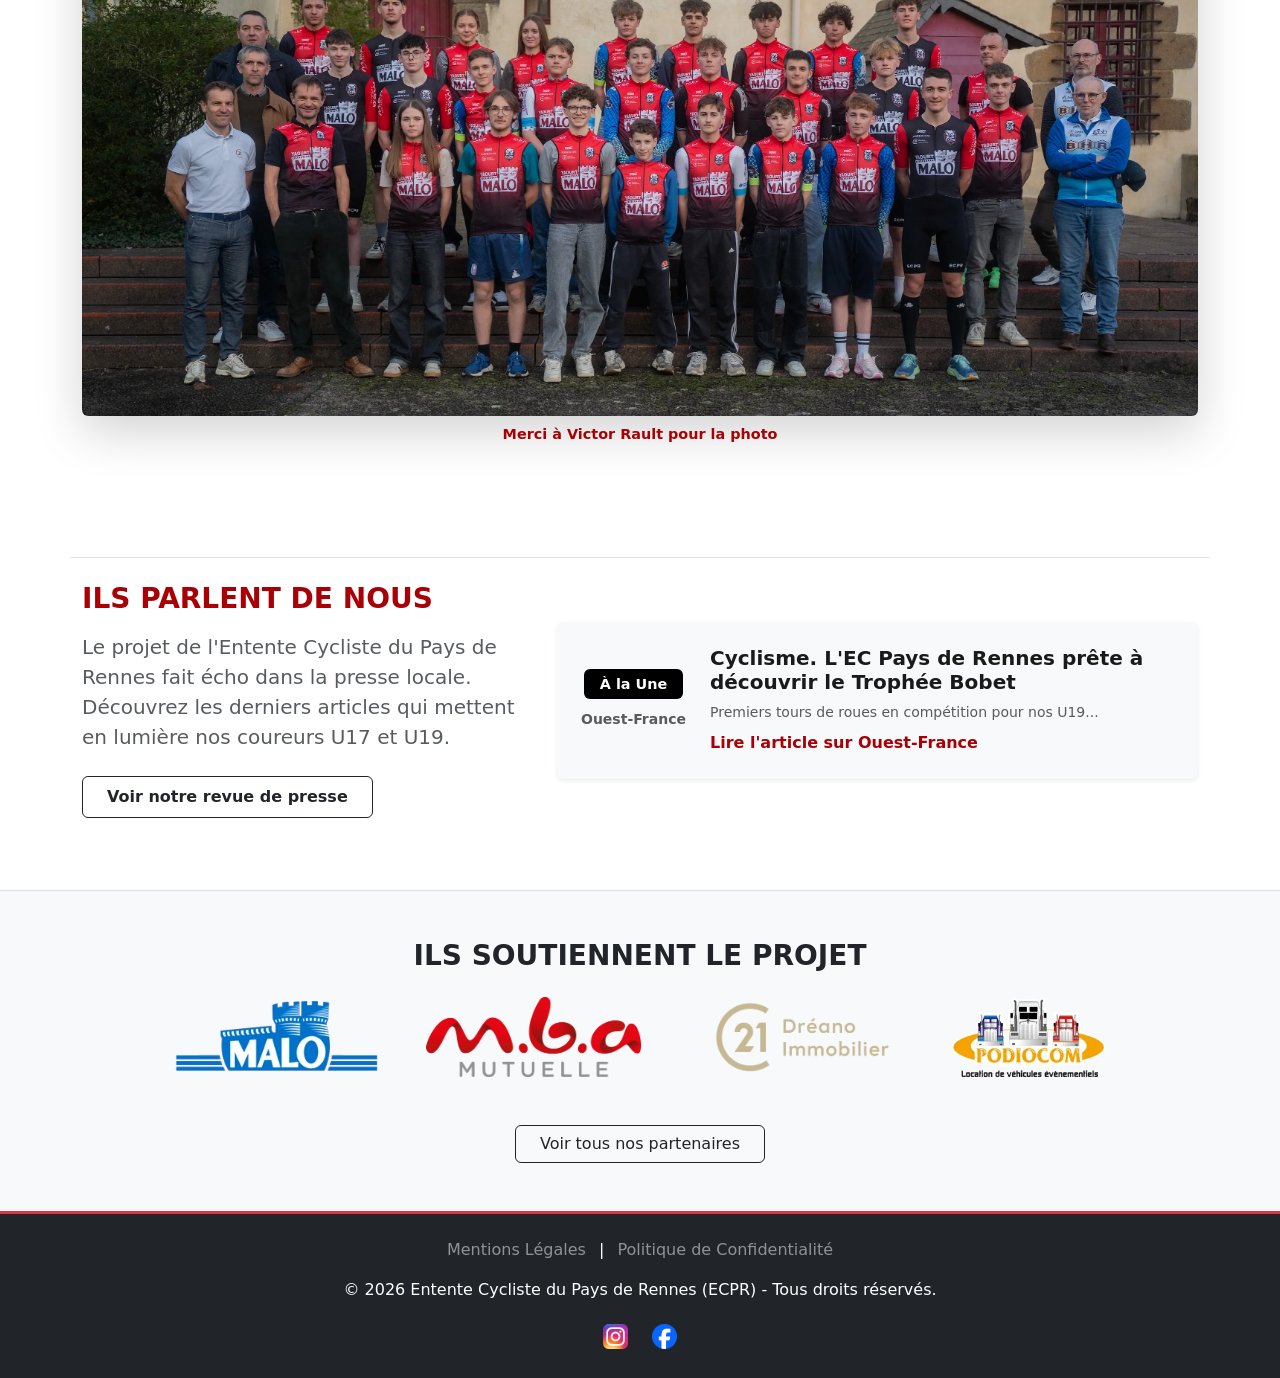
==== commit 7c661bf4: "Add files via upload" ====
--- a/index.html
+++ b/index.html
@@ -60,6 +60,7 @@
           <li class="nav-item"><a class="nav-link" href="projet">Le Projet U17/U19</a></li>
           <li class="nav-item"><a class="nav-link" href="clubs">Les Clubs Partenaires</a></li>
           <li class="nav-item"><a class="nav-link" href="nospartenaires">Nos Sponsors</a></li>
+<li class="nav-item"><a class="nav-link" href="boutique.html">Boutique</a></li>
           <li class="nav-item"><a class="nav-link" href="noussuivre">Nous Suivre</a></li>
           <li class="nav-item"><a class="nav-link" href="nouscontacter">Nous Contacter</a></li>
           <li class="nav-item"><a class="nav-link" href="presse">Presse</a></li>
@@ -73,8 +74,12 @@
       <h2 class="display-3 fw-bold mb-4">La Force du Collectif</h2>
       <p id="slogan" class="lead text-white fw-bold fs-2 slogan-text"></p>
       <div class="d-flex justify-content-center gap-3 mt-5 flex-wrap">
-        <a href="projet" class="btn btn-danger btn-lg px-4 py-2">Découvrir le projet</a>
-        <a href="noussuivre" class="btn btn-outline-light btn-lg px-4 py-2">Suivez-nous</a>
+        <a href="projet.html" class="btn btn-danger btn-lg px-4 py-2">Découvrir le projet</a>
+        <!-- NOUVEAU BOUTON BOUTIQUE -->
+        <a href="boutique.html" class="btn btn-light btn-lg px-4 py-2 fw-bold shadow" style="color: #a90005;">
+          <i class="fas fa-tshirt me-2"></i>Votre nom sur notre maillot !
+        </a>
+        <a href="noussuivre.html" class="btn btn-outline-light btn-lg px-4 py-2">Suivez-nous</a>
       </div>
     </div>
   </section>
@@ -159,12 +164,16 @@
   </section>
 
   <footer class="bg-dark text-white text-center p-4 mt-auto border-top border-danger border-3">
-    <p>&copy; 2026 Entente Cycliste du Pays de Rennes (ECPR) - Tous droits réservés | <a href="mentionslegales" class="text-white-50 text-decoration-none" style="transition: 0.3s;">Mentions Légales</a></p>
-    <p class="fs-4 mb-0">
-      <a href="https://www.instagram.com/ecpaysderennes" target="_blank" class="text-white mx-2 text-decoration-none"><img src="logos/logoinsta.webp" alt="Instagram ECPR" style="height:25px;"></a>
-      <a href="https://www.facebook.com/profile.php?id=61585619027082" target="_blank" class="text-white mx-2 text-decoration-none"><img src="logos/logofa.webp" alt="Facebook ECPR" style="height:25px;"></a>
-    </p>
-  </footer>
+  <div class="mb-3">
+    <a href="mentionslegales.html" class="text-white-50 text-decoration-none mx-2">Mentions Légales</a> | 
+    <a href="confidentialite.html" class="text-white-50 text-decoration-none mx-2">Politique de Confidentialité</a>
+  </div>
+  <p>&copy; 2026 Entente Cycliste du Pays de Rennes (ECPR) - Tous droits réservés.</p>
+  <p class="fs-4 mb-0">
+    <a href="https://www.instagram.com/ecpaysderennes" target="_blank" class="text-white mx-2 text-decoration-none" aria-label="Instagram ECPR"><img src="logos/logoinsta.webp" alt="" style="height:25px;"></a>
+    <a href="https://www.facebook.com/profile.php?id=61585619027082" target="_blank" class="text-white mx-2 text-decoration-none" aria-label="Facebook ECPR"><img src="logos/logofa.webp" alt="" style="height:25px;"></a>
+  </p>
+</footer>
 
   <script src="https://cdn.jsdelivr.net/npm/bootstrap@5.0.2/dist/js/bootstrap.bundle.min.js"></script>
   <script>
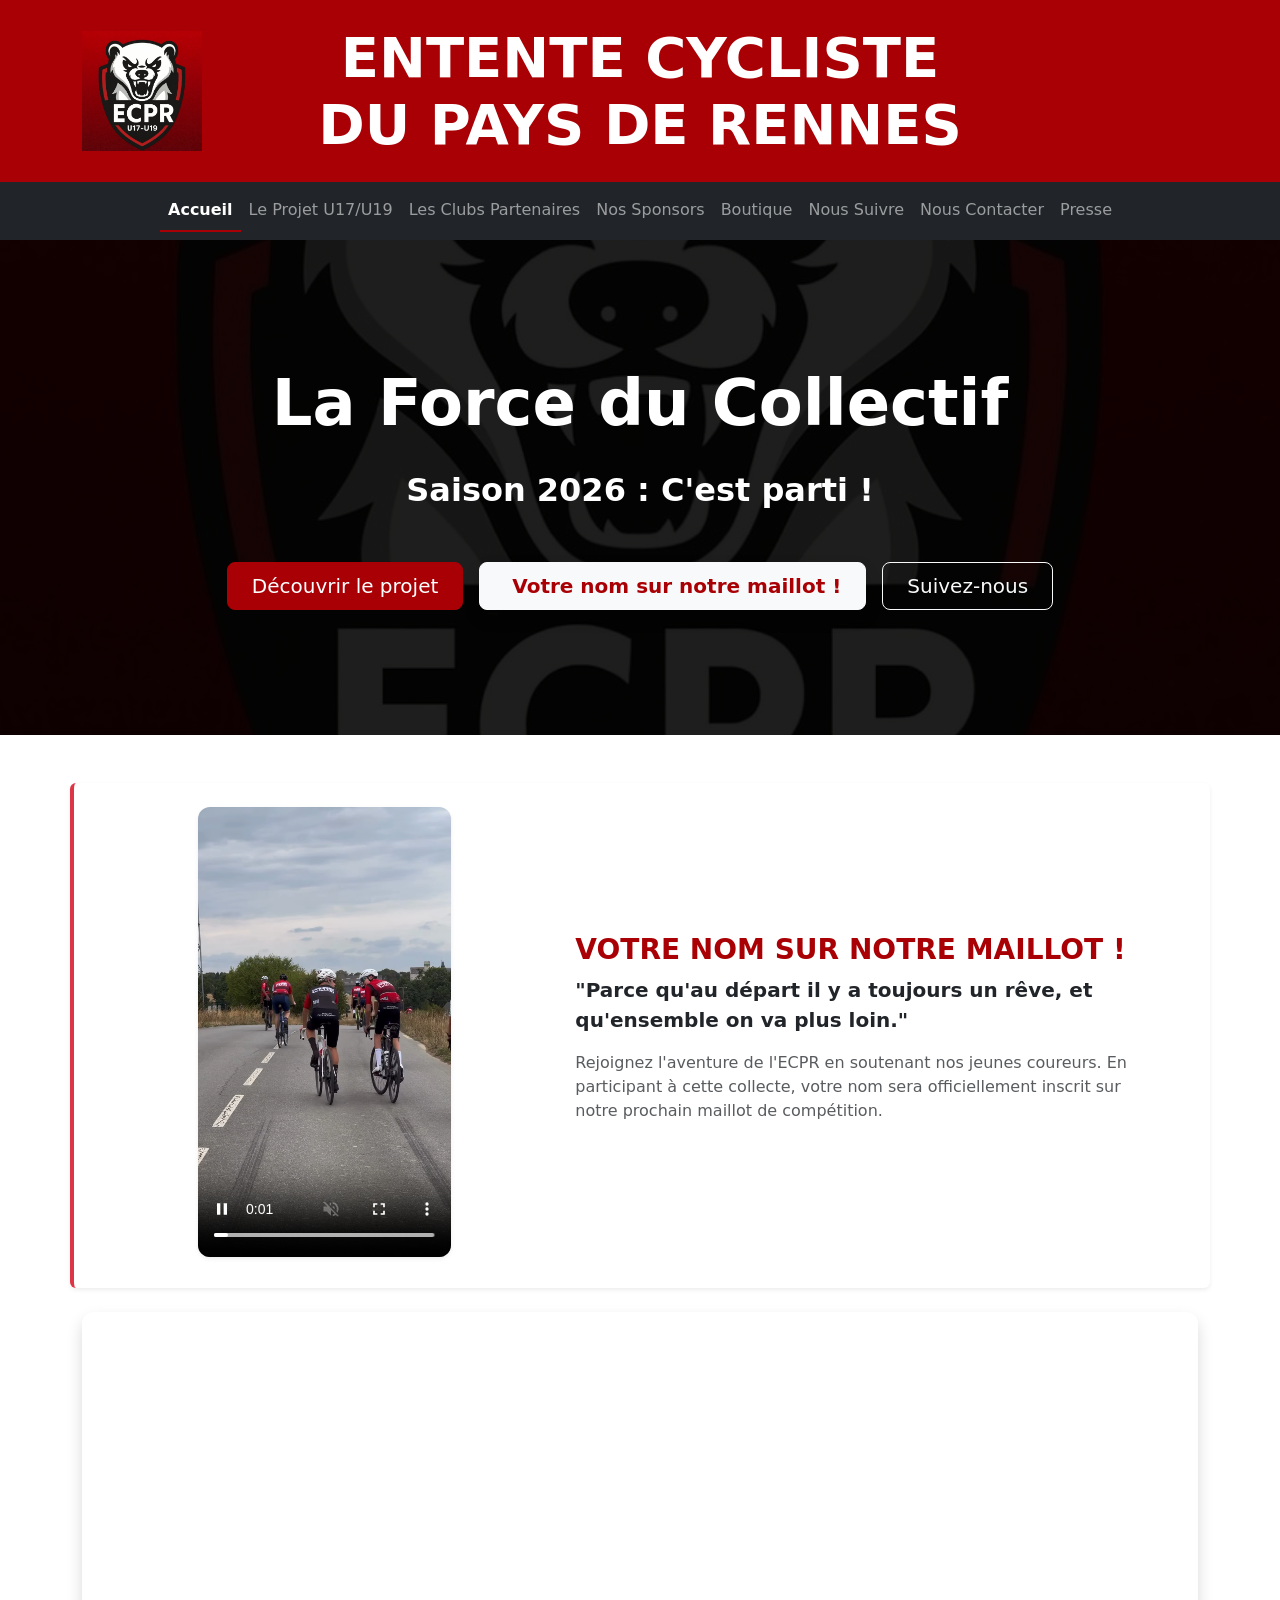
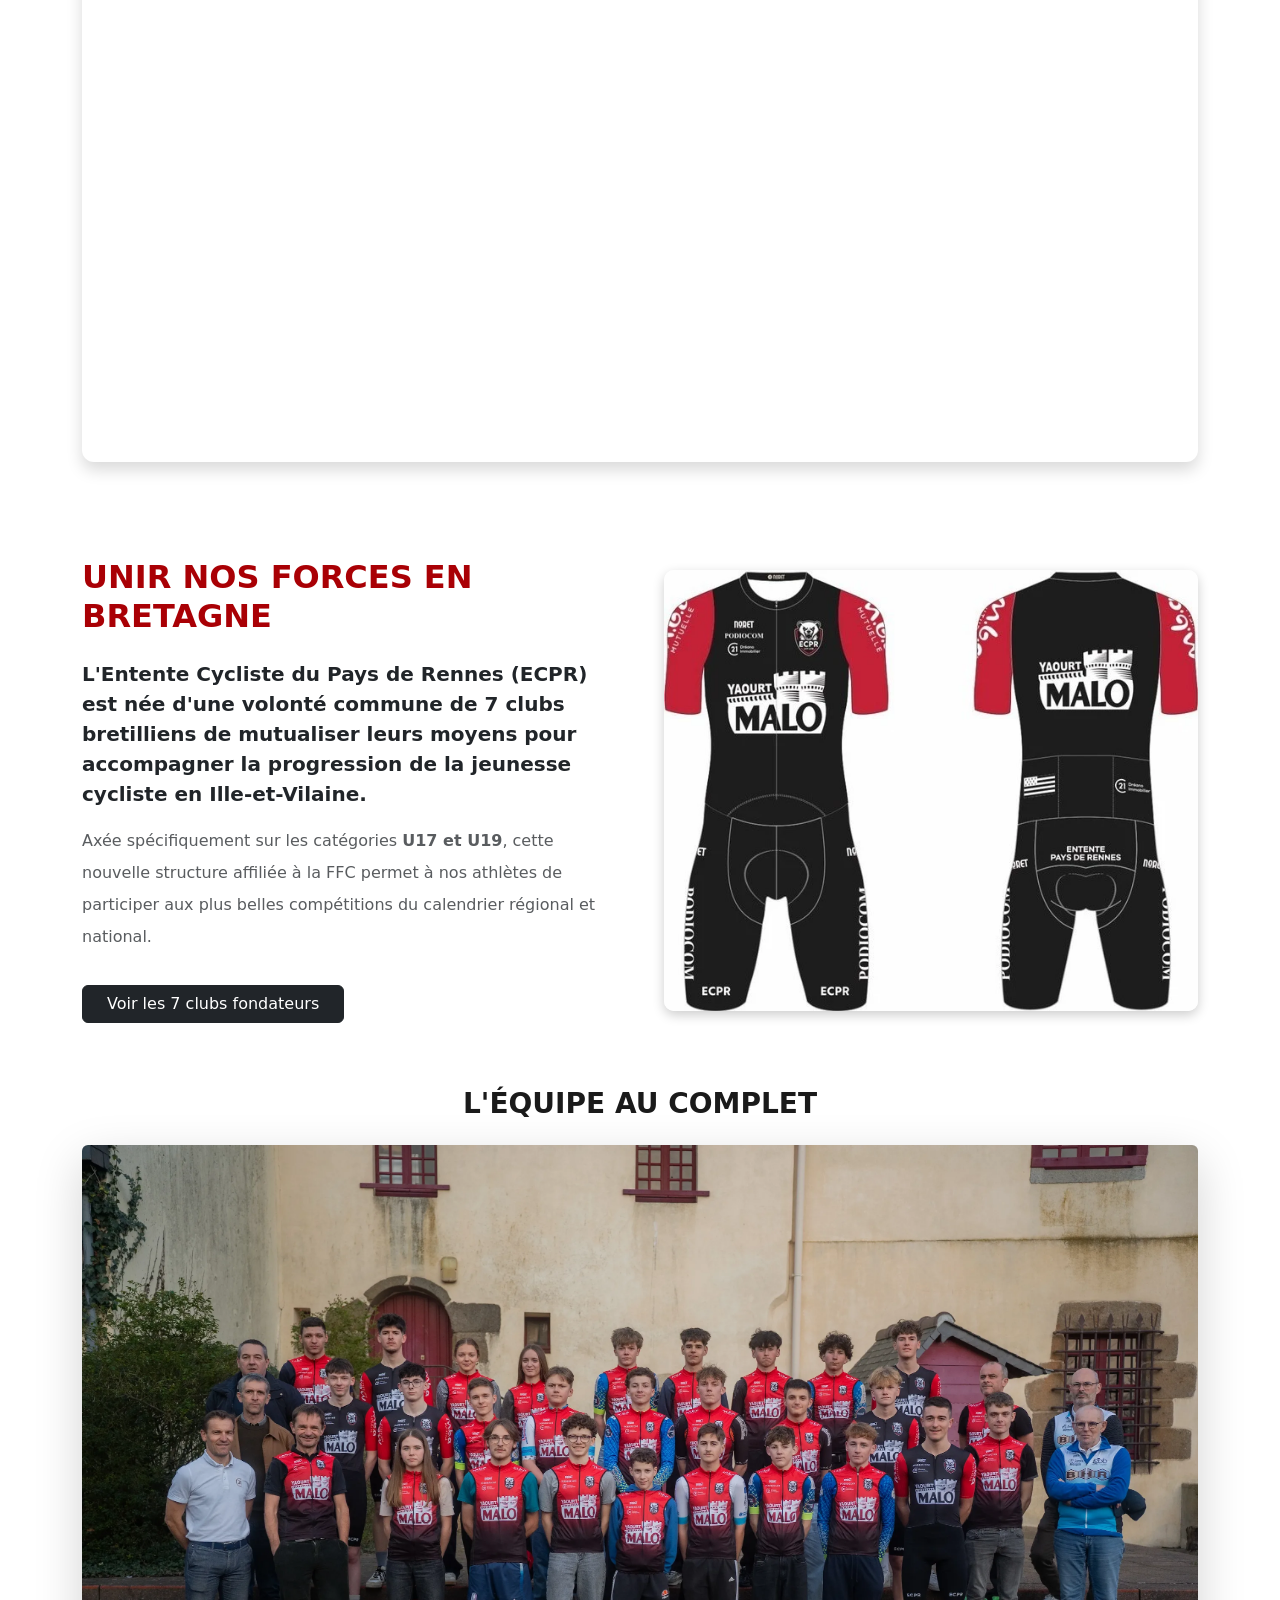
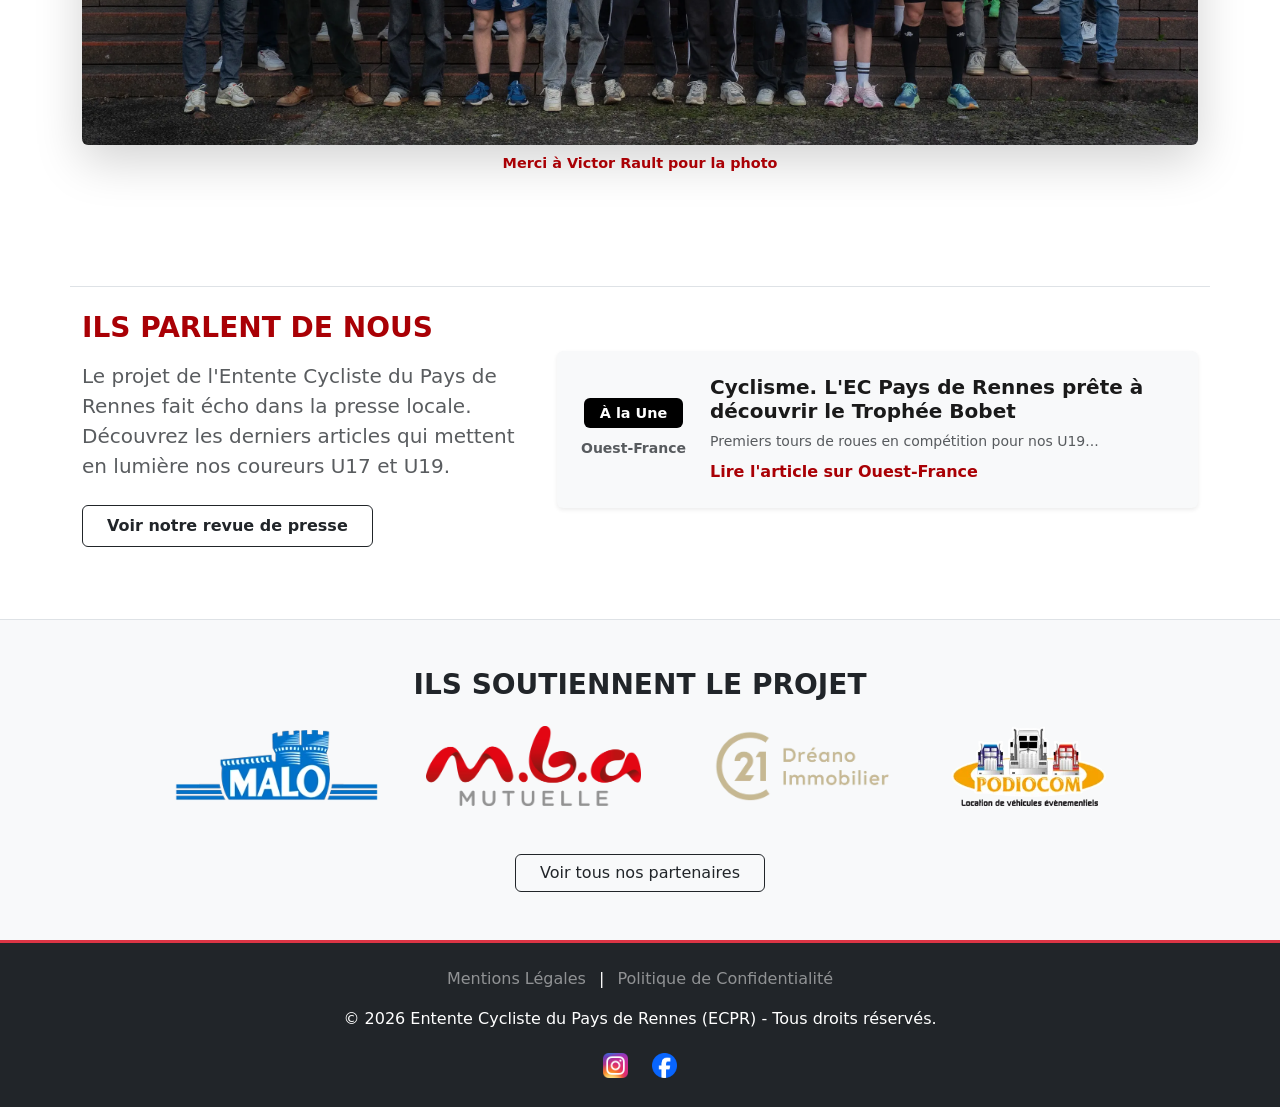
==== commit 1c7bf6cb: "Add files via upload" ====
--- a/index.html
+++ b/index.html
@@ -39,6 +39,8 @@
   </style>
 </head>
 <body>
+  
+  <!-- HEADER -->
   <header class="text-white p-4" style="background-color: #a90005;">
     <div class="d-flex justify-content-between align-items-center container">
       <div><img src="logos/logo_ecpr.png" alt="Logo ECPR" style="height:120px;"></div>
@@ -49,6 +51,7 @@
     </div>
   </header>
 
+  <!-- NAVBAR -->
   <nav class="navbar navbar-expand-lg navbar-dark bg-dark sticky-top">
     <div class="container">
       <button class="navbar-toggler" type="button" data-bs-toggle="collapse" data-bs-target="#navbarNav">
@@ -56,26 +59,26 @@
       </button>
       <div class="collapse navbar-collapse justify-content-center" id="navbarNav">
         <ul class="navbar-nav">
-          <li class="nav-item"><a class="nav-link active" href="index">Accueil</a></li>
-          <li class="nav-item"><a class="nav-link" href="projet">Le Projet U17/U19</a></li>
-          <li class="nav-item"><a class="nav-link" href="clubs">Les Clubs Partenaires</a></li>
-          <li class="nav-item"><a class="nav-link" href="nospartenaires">Nos Sponsors</a></li>
-<li class="nav-item"><a class="nav-link" href="boutique.html">Boutique</a></li>
-          <li class="nav-item"><a class="nav-link" href="noussuivre">Nous Suivre</a></li>
-          <li class="nav-item"><a class="nav-link" href="nouscontacter">Nous Contacter</a></li>
-          <li class="nav-item"><a class="nav-link" href="presse">Presse</a></li>
+          <li class="nav-item"><a class="nav-link active" href="index.html">Accueil</a></li>
+          <li class="nav-item"><a class="nav-link" href="projet.html">Le Projet U17/U19</a></li>
+          <li class="nav-item"><a class="nav-link" href="clubs.html">Les Clubs Partenaires</a></li>
+          <li class="nav-item"><a class="nav-link" href="nospartenaires.html">Nos Sponsors</a></li>
+          <li class="nav-item"><a class="nav-link" href="boutique.html">Boutique</a></li>
+          <li class="nav-item"><a class="nav-link" href="noussuivre.html">Nous Suivre</a></li>
+          <li class="nav-item"><a class="nav-link" href="nouscontacter.html">Nous Contacter</a></li>
+          <li class="nav-item"><a class="nav-link" href="presse.html">Presse</a></li>
         </ul>
       </div>
     </div>
   </nav>
 
+  <!-- BANNIÈRE D'ACCUEIL -->
   <section class="hero-banner d-flex align-items-center justify-content-center text-center text-white">
     <div class="container">
       <h2 class="display-3 fw-bold mb-4">La Force du Collectif</h2>
       <p id="slogan" class="lead text-white fw-bold fs-2 slogan-text"></p>
       <div class="d-flex justify-content-center gap-3 mt-5 flex-wrap">
         <a href="projet.html" class="btn btn-danger btn-lg px-4 py-2">Découvrir le projet</a>
-        <!-- NOUVEAU BOUTON BOUTIQUE -->
         <a href="boutique.html" class="btn btn-light btn-lg px-4 py-2 fw-bold shadow" style="color: #a90005;">
           <i class="fas fa-tshirt me-2"></i>Votre nom sur notre maillot !
         </a>
@@ -84,6 +87,39 @@
     </div>
   </section>
 
+  <!-- CAMPAGNE MAILLOT (Temporaire) -->
+  <section class="container my-5">
+    <div class="row align-items-center mb-4 bg-white p-4 rounded shadow-sm border-start border-danger border-4">
+      <div class="col-md-5 text-center mb-4 mb-md-0">
+        <!-- Vidéo avec lecture automatique silencieuse et playsinline -->
+        <video controls autoplay muted loop playsinline class="shadow-sm" style="max-height: 450px; border-radius: 12px; max-width: 100%;">
+          <source src="videos/reel_maillot.mp4" type="video/mp4">
+          Votre navigateur ne supporte pas la lecture de vidéos.
+        </video>
+      </div>
+      <div class="col-md-7 px-4">
+        <h3 class="fw-bold text-uppercase" style="color: #a90005;">Votre nom sur notre maillot !</h3>
+        <p class="fs-5 fw-bold text-dark">"Parce qu'au départ il y a toujours un rêve, et qu'ensemble on va plus loin."</p>
+        <p class="text-muted">
+          Rejoignez l'aventure de l'ECPR en soutenant nos jeunes coureurs. En participant à cette collecte, votre nom sera officiellement inscrit sur notre prochain maillot de compétition.
+        </p>
+      </div>
+    </div>
+
+    <!-- MODULE DE PAIEMENT HELLOASSO -->
+    <div class="card shadow border-0 mb-5" style="border-radius: 12px; overflow: hidden; background-color: #fff;">
+      <iframe 
+        id="haWidget" 
+        allowtransparency="true" 
+        scrolling="auto" 
+        src="https://www.helloasso.com/associations/entente-cycliste-du-pays-de-rennes/collectes/votre-nom-sur-notre-maillot-ecrivons-l-histoire-ensemble/widget" 
+        style="width: 100%; height: 750px; border: none;"
+        sandbox="allow-scripts allow-same-origin allow-forms allow-top-navigation allow-popups">
+      </iframe>
+    </div>
+  </section>
+
+  <!-- SECTION PRÉSENTATION CLASSIQUE -->
   <section class="container my-5 bg-white py-5">
     <div class="row align-items-center g-5">
       <div class="col-md-6 px-4">
@@ -94,7 +130,7 @@
         <p class="text-muted lh-lg">
           Axée spécifiquement sur les catégories <strong>U17 et U19</strong>, cette nouvelle structure affiliée à la FFC permet à nos athlètes de participer aux plus belles compétitions du calendrier régional et national.
         </p>
-        <a href="clubs" class="btn btn-dark mt-3 px-4">Voir les 7 clubs fondateurs</a>
+        <a href="clubs.html" class="btn btn-dark mt-3 px-4">Voir les 7 clubs fondateurs</a>
       </div>
       <div class="col-md-6 text-center">
         <img src="images/maillot_ecpr.webp" alt="Nouveau maillot cycliste ECPR 2026" class="img-fluid visibilite-img" style="max-height: 450px;">
@@ -116,6 +152,7 @@
     </div>
   </section>
 
+  <!-- REVUE DE PRESSE -->
   <section class="container mb-5 py-4 border-top">
     <div class="row align-items-center g-4">
       
@@ -124,7 +161,7 @@
         <p class="lead text-muted mb-4">
           Le projet de l'Entente Cycliste du Pays de Rennes fait écho dans la presse locale. Découvrez les derniers articles qui mettent en lumière nos coureurs U17 et U19.
         </p>
-        <a href="presse" class="btn btn-outline-dark px-4 py-2 fw-bold">Voir notre revue de presse</a>
+        <a href="presse.html" class="btn btn-outline-dark px-4 py-2 fw-bold">Voir notre revue de presse</a>
       </div>
 
       <div class="col-md-7">
@@ -150,6 +187,7 @@
     </div>
   </section>
 
+  <!-- PARTENAIRES -->
   <section class="text-center p-5 bg-light border-top">
     <h3 class="fw-bold mb-4 text-uppercase">Ils soutiennent le projet</h3>
     <div class="d-flex justify-content-center align-items-center gap-5 flex-wrap">
@@ -159,29 +197,33 @@
       <a href="https://www.podiocom.com/" target="_blank" title="Visiter le site de Podiocom"><img src="logos/podiocom.webp" alt="Sponsor Podiocom" style="height: 80px; object-fit: contain;"></a>
     </div>
     <div class="mt-5">
-      <a href="nospartenaires" class="btn btn-outline-dark px-4">Voir tous nos partenaires</a>
-    </div>
-  </section>
-
+      <a href="nospartenaires.html" class="btn btn-outline-dark px-4">Voir tous nos partenaires</a>
+    </div>
+  </section>
+
+  <!-- FOOTER -->
   <footer class="bg-dark text-white text-center p-4 mt-auto border-top border-danger border-3">
-  <div class="mb-3">
-    <a href="mentionslegales.html" class="text-white-50 text-decoration-none mx-2">Mentions Légales</a> | 
-    <a href="confidentialite.html" class="text-white-50 text-decoration-none mx-2">Politique de Confidentialité</a>
-  </div>
-  <p>&copy; 2026 Entente Cycliste du Pays de Rennes (ECPR) - Tous droits réservés.</p>
-  <p class="fs-4 mb-0">
-    <a href="https://www.instagram.com/ecpaysderennes" target="_blank" class="text-white mx-2 text-decoration-none" aria-label="Instagram ECPR"><img src="logos/logoinsta.webp" alt="" style="height:25px;"></a>
-    <a href="https://www.facebook.com/profile.php?id=61585619027082" target="_blank" class="text-white mx-2 text-decoration-none" aria-label="Facebook ECPR"><img src="logos/logofa.webp" alt="" style="height:25px;"></a>
-  </p>
-</footer>
+    <div class="mb-3">
+      <a href="mentionslegales.html" class="text-white-50 text-decoration-none mx-2">Mentions Légales</a> | 
+      <a href="confidentialite.html" class="text-white-50 text-decoration-none mx-2">Politique de Confidentialité</a>
+    </div>
+    <p>&copy; 2026 Entente Cycliste du Pays de Rennes (ECPR) - Tous droits réservés.</p>
+    <p class="fs-4 mb-0">
+      <a href="https://www.instagram.com/ecpaysderennes" target="_blank" class="text-white mx-2 text-decoration-none" aria-label="Instagram ECPR"><img src="logos/logoinsta.webp" alt="" style="height:25px;"></a>
+      <a href="https://www.facebook.com/profile.php?id=61585619027082" target="_blank" class="text-white mx-2 text-decoration-none" aria-label="Facebook ECPR"><img src="logos/logofa.webp" alt="" style="height:25px;"></a>
+    </p>
+  </footer>
 
   <script src="https://cdn.jsdelivr.net/npm/bootstrap@5.0.2/dist/js/bootstrap.bundle.min.js"></script>
   <script>
     document.addEventListener("DOMContentLoaded", function () {
-      const currentPage = window.location.pathname.split("/").pop() || "index";
+      const currentPage = window.location.pathname.split("/").pop() || "index.html";
       document.querySelectorAll(".nav-link").forEach(link => {
-        if (link.getAttribute("href") === currentPage) { link.classList.add("active"); } 
-        else { link.classList.remove("active"); }
+        if (link.getAttribute("href") === currentPage || (currentPage === "" && link.getAttribute("href") === "index.html")) { 
+          link.classList.add("active"); 
+        } else { 
+          link.classList.remove("active"); 
+        }
       });
     });
     const slogans = ["Saison 2026 : C'est parti !", "Entente U17 / U19", "Regrouper nos talents bretilliens"];
